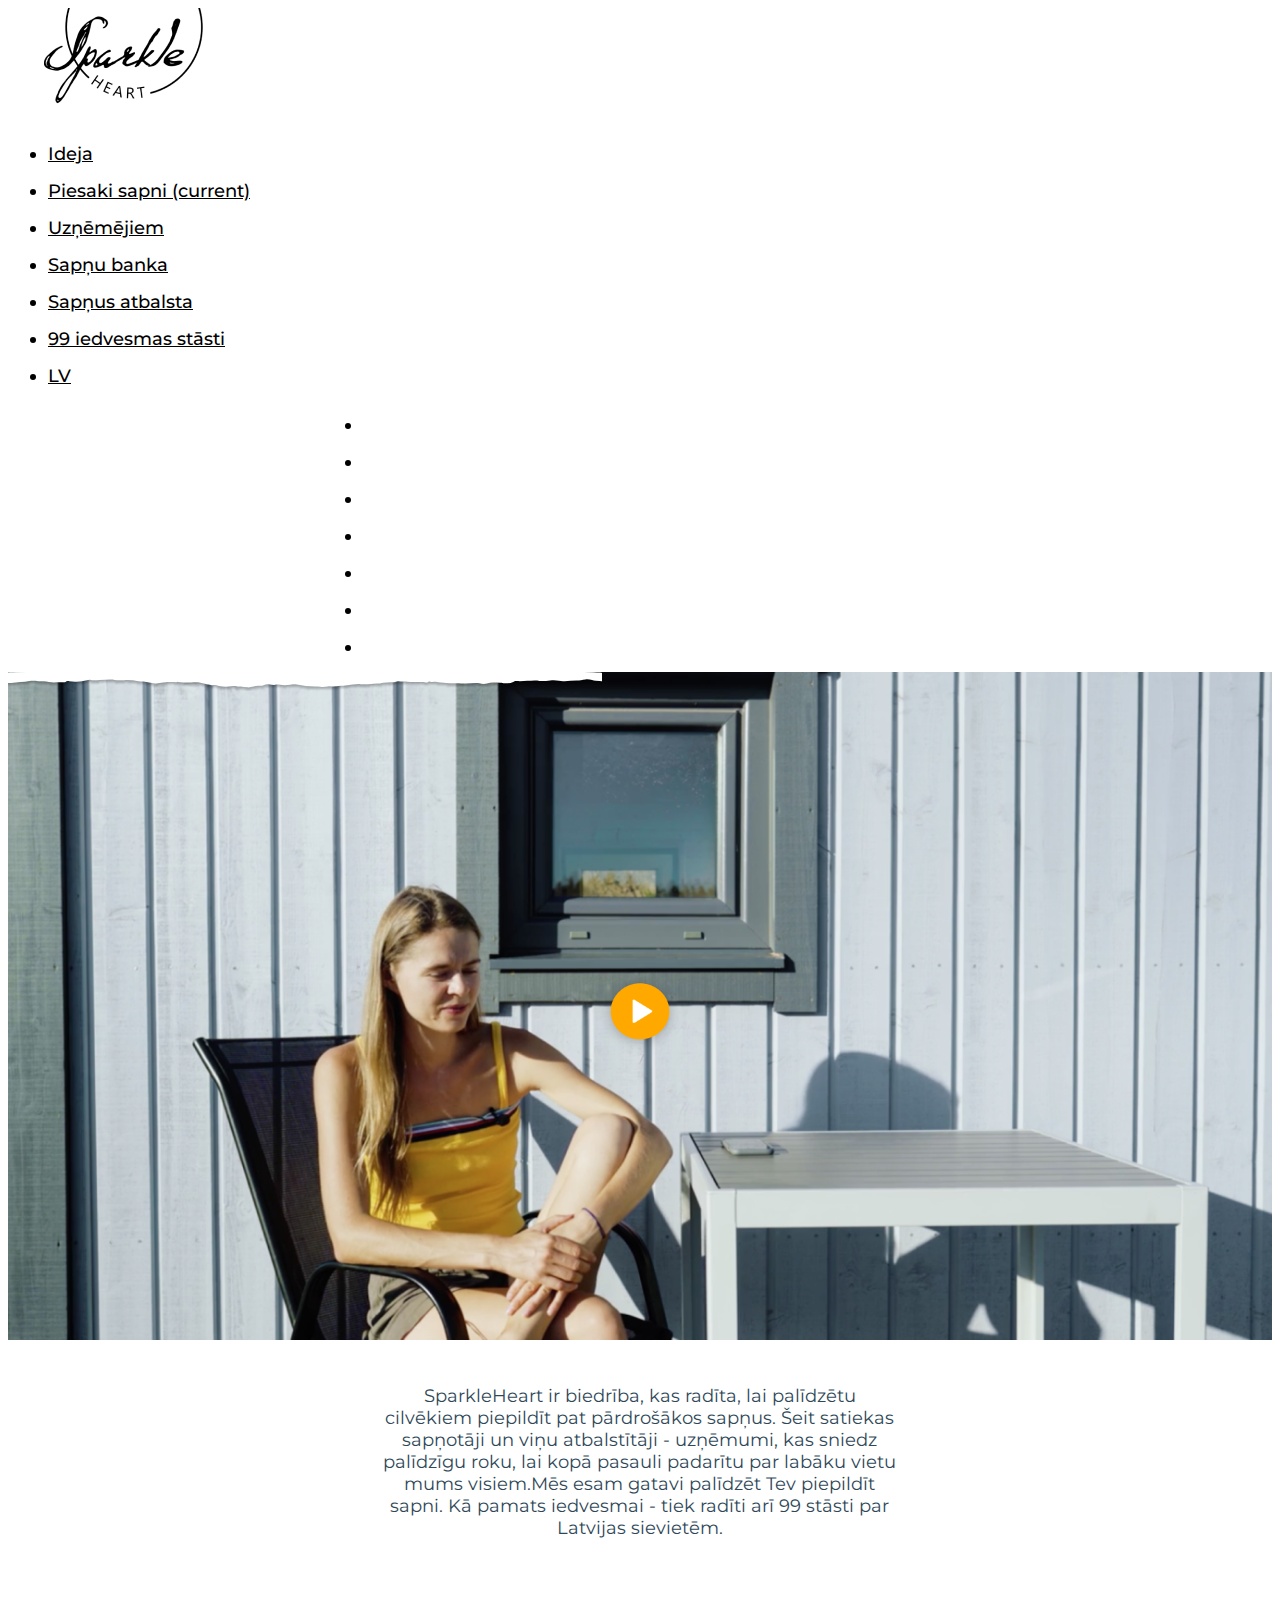
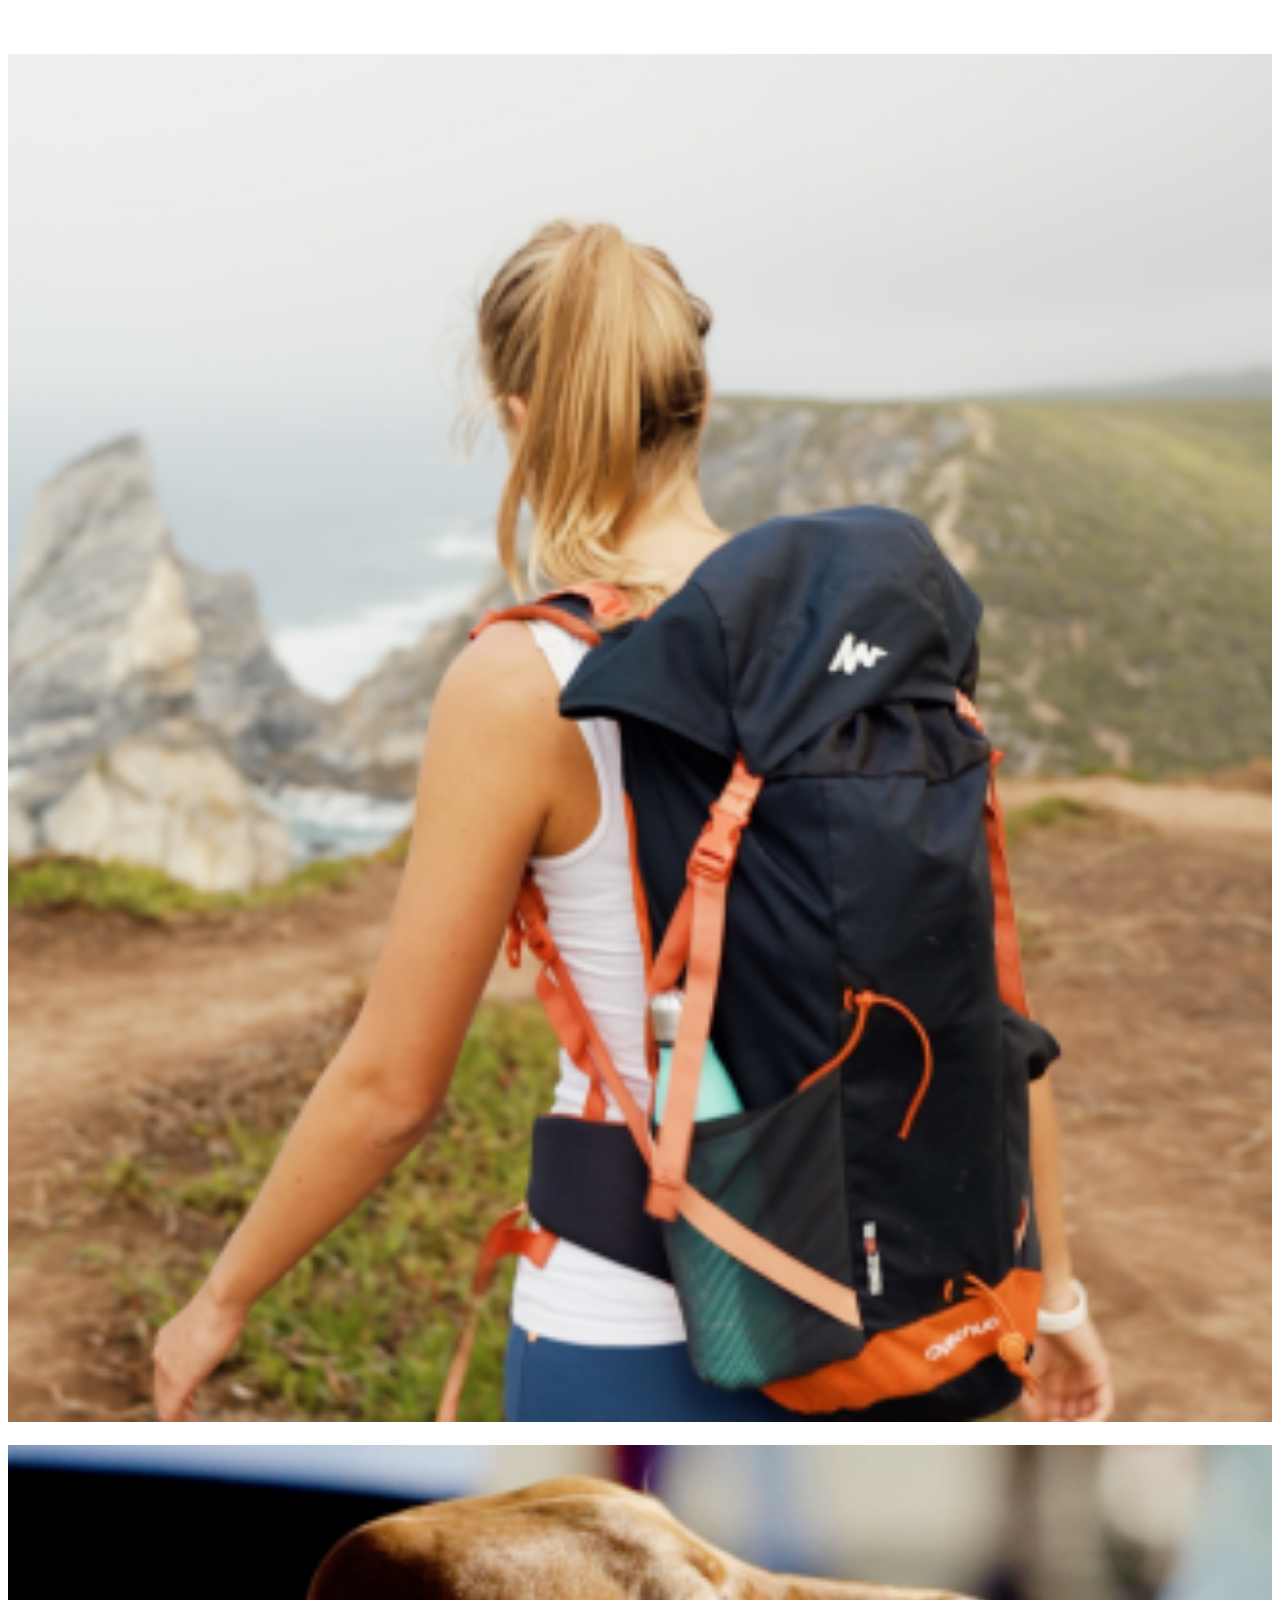
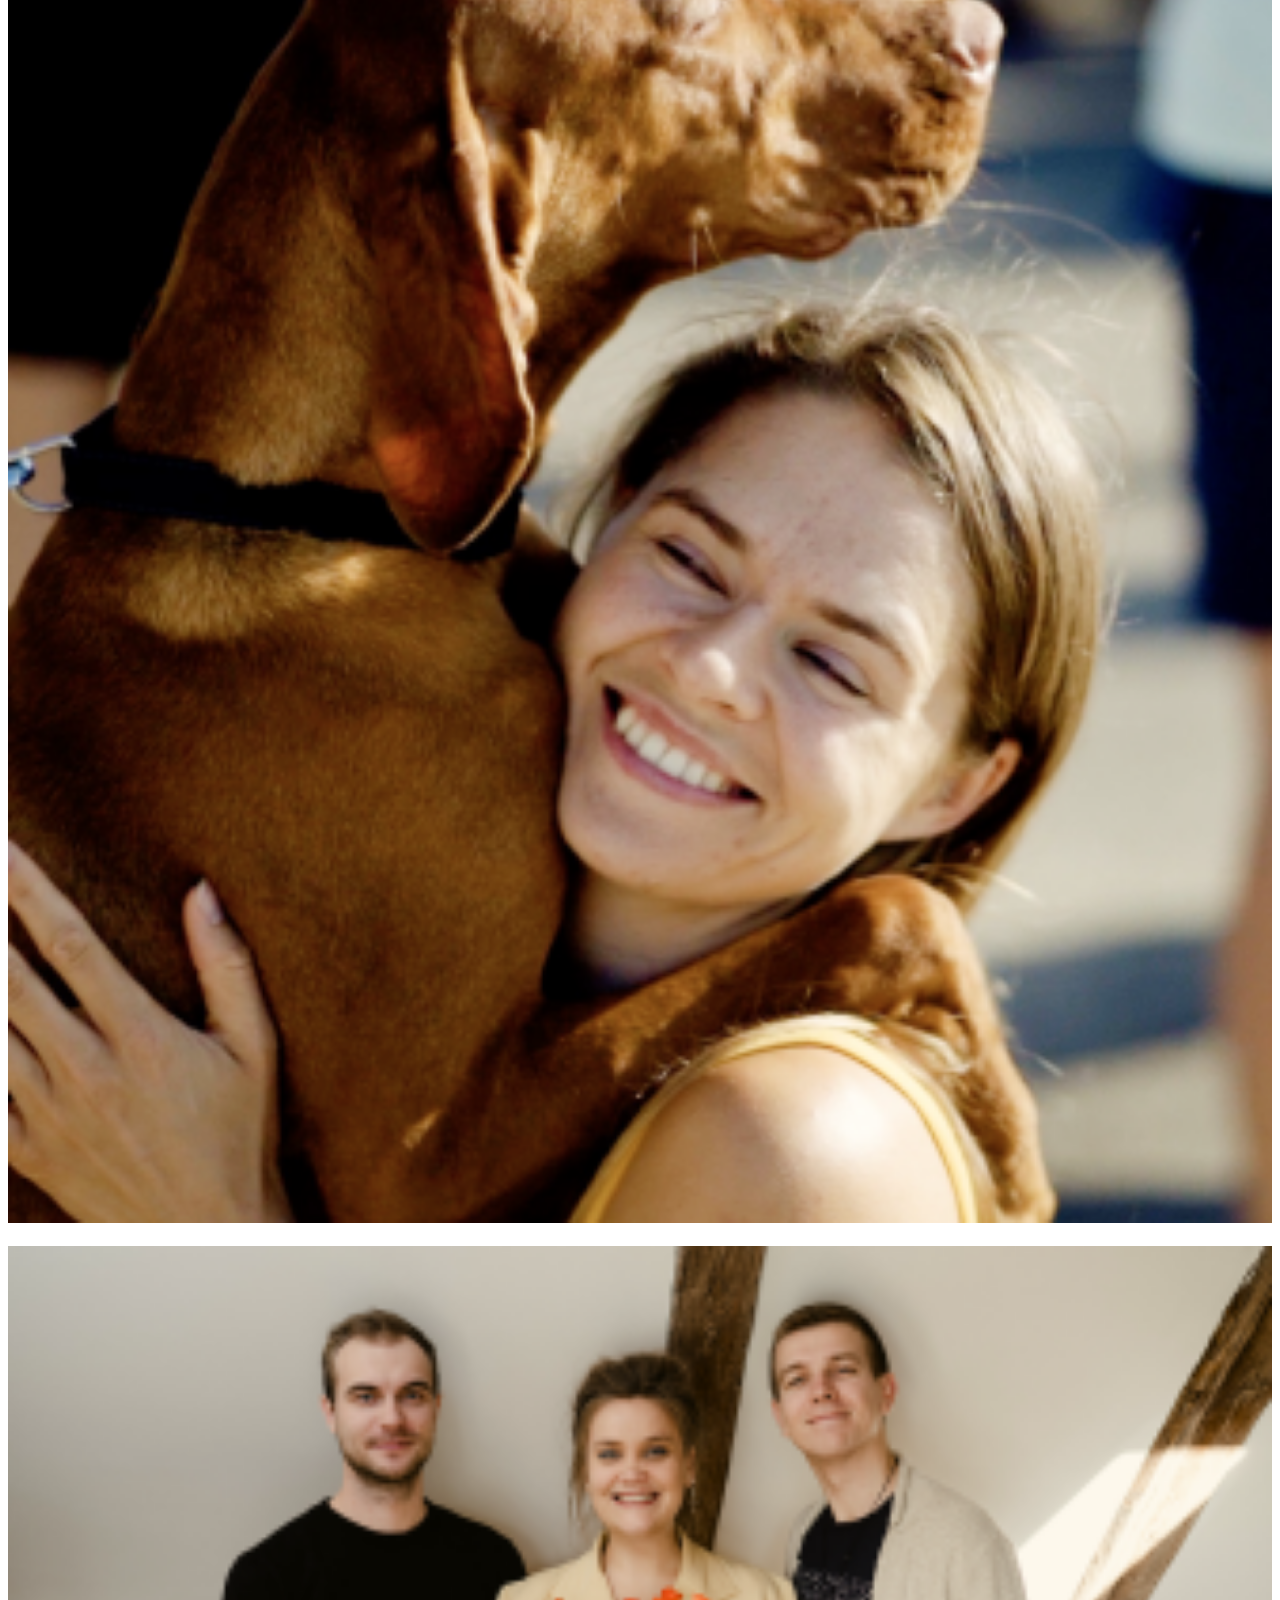
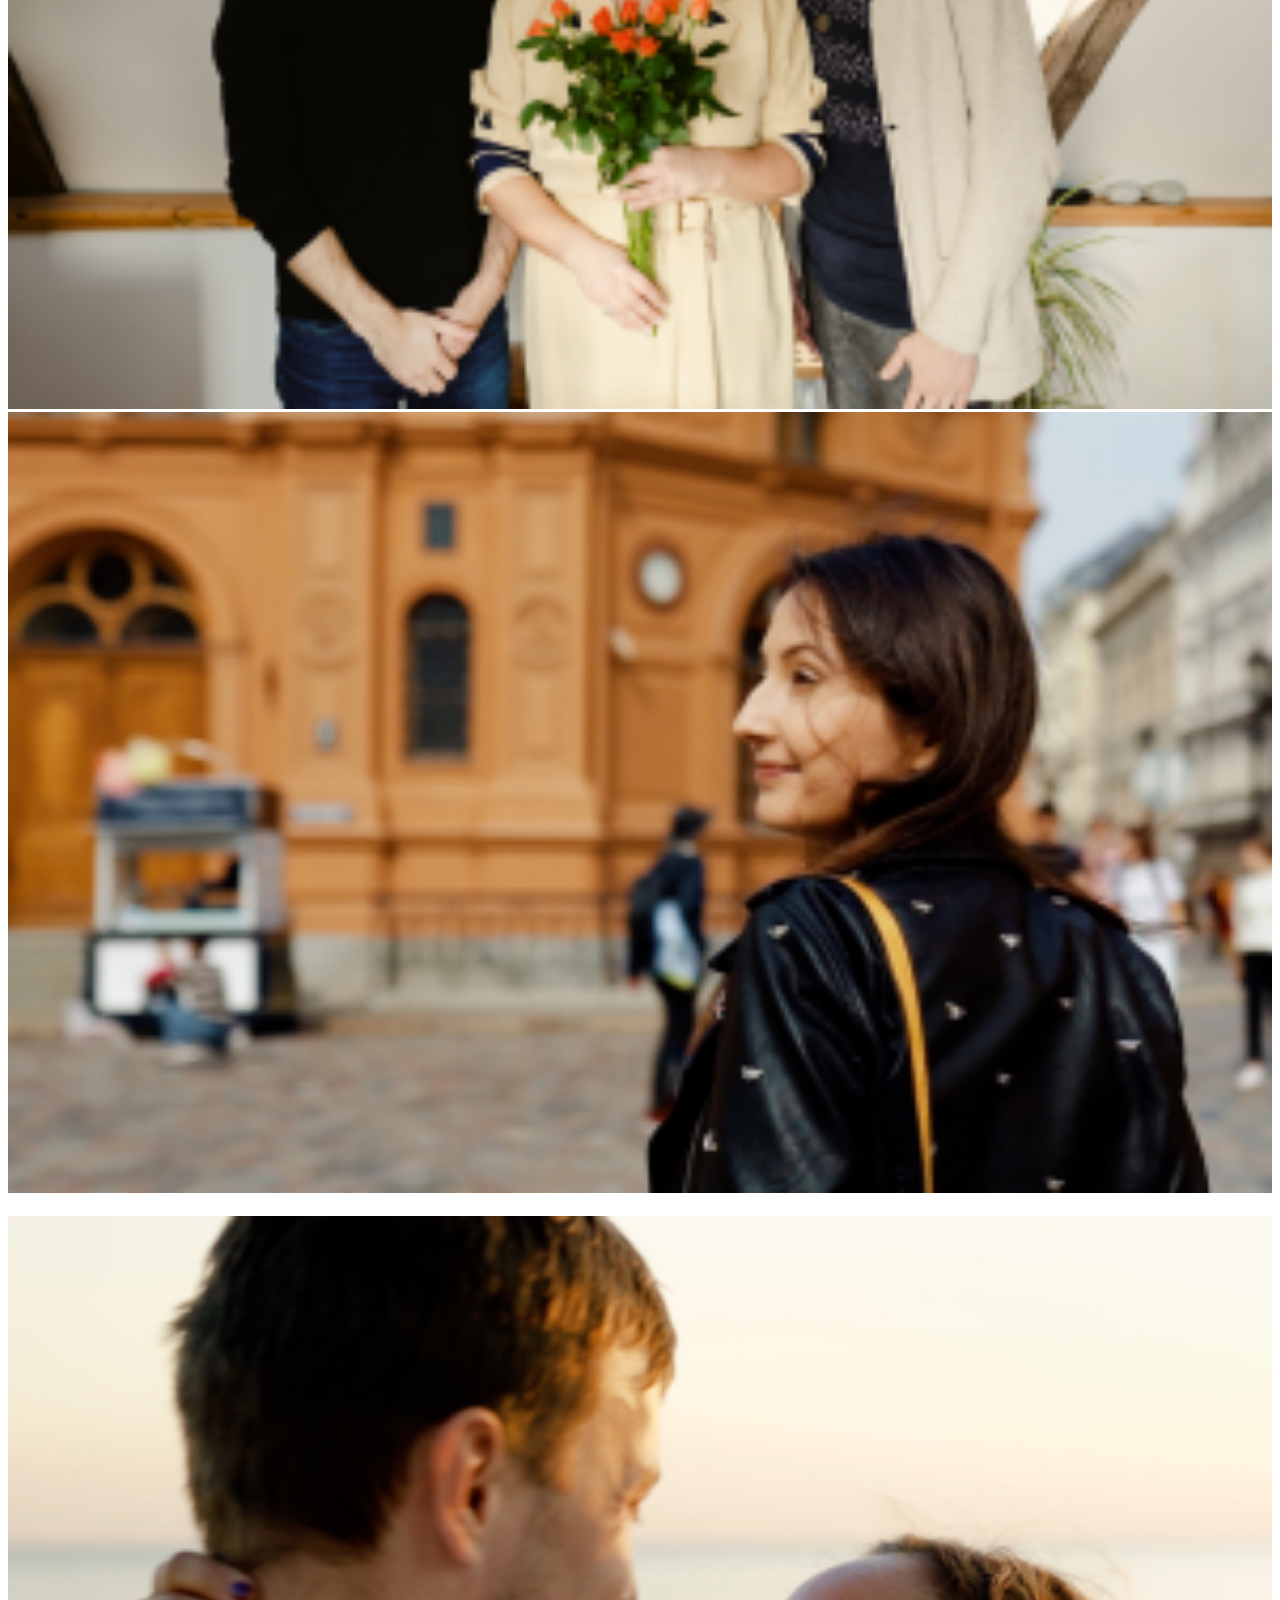
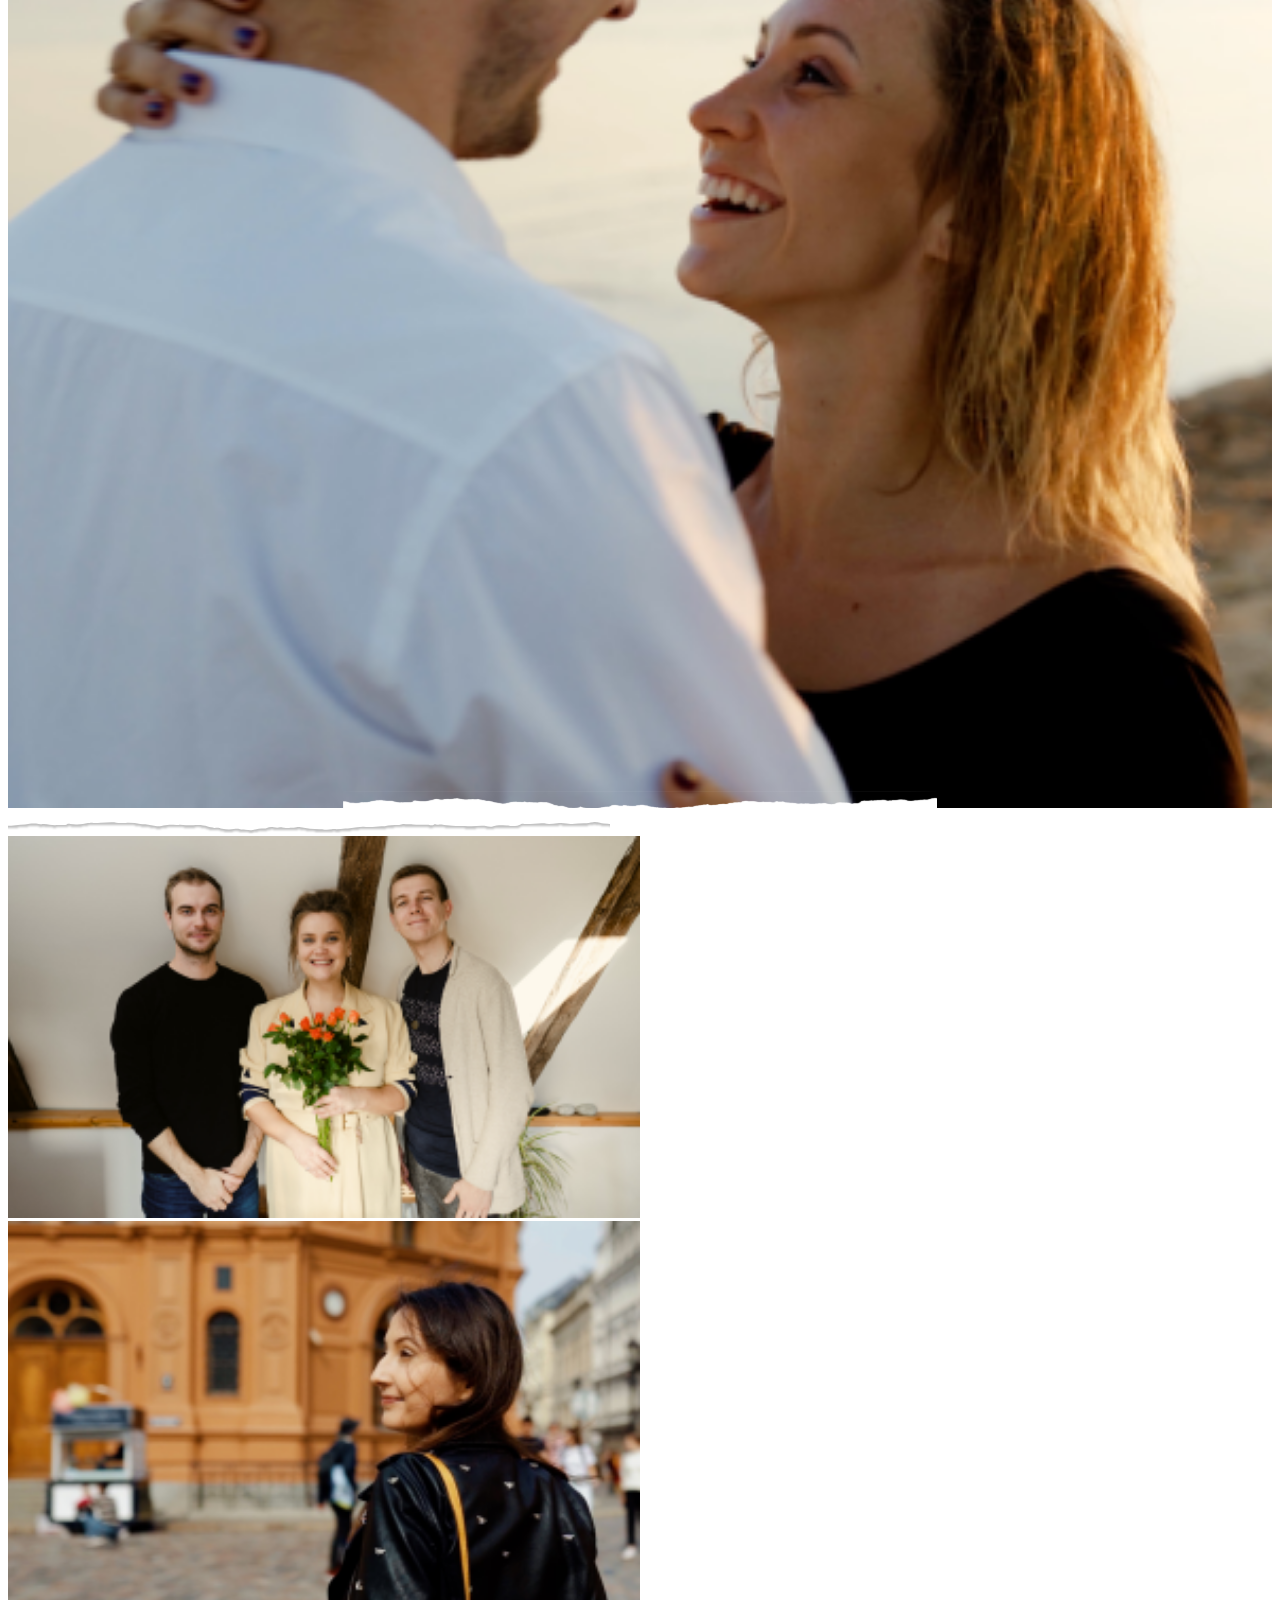
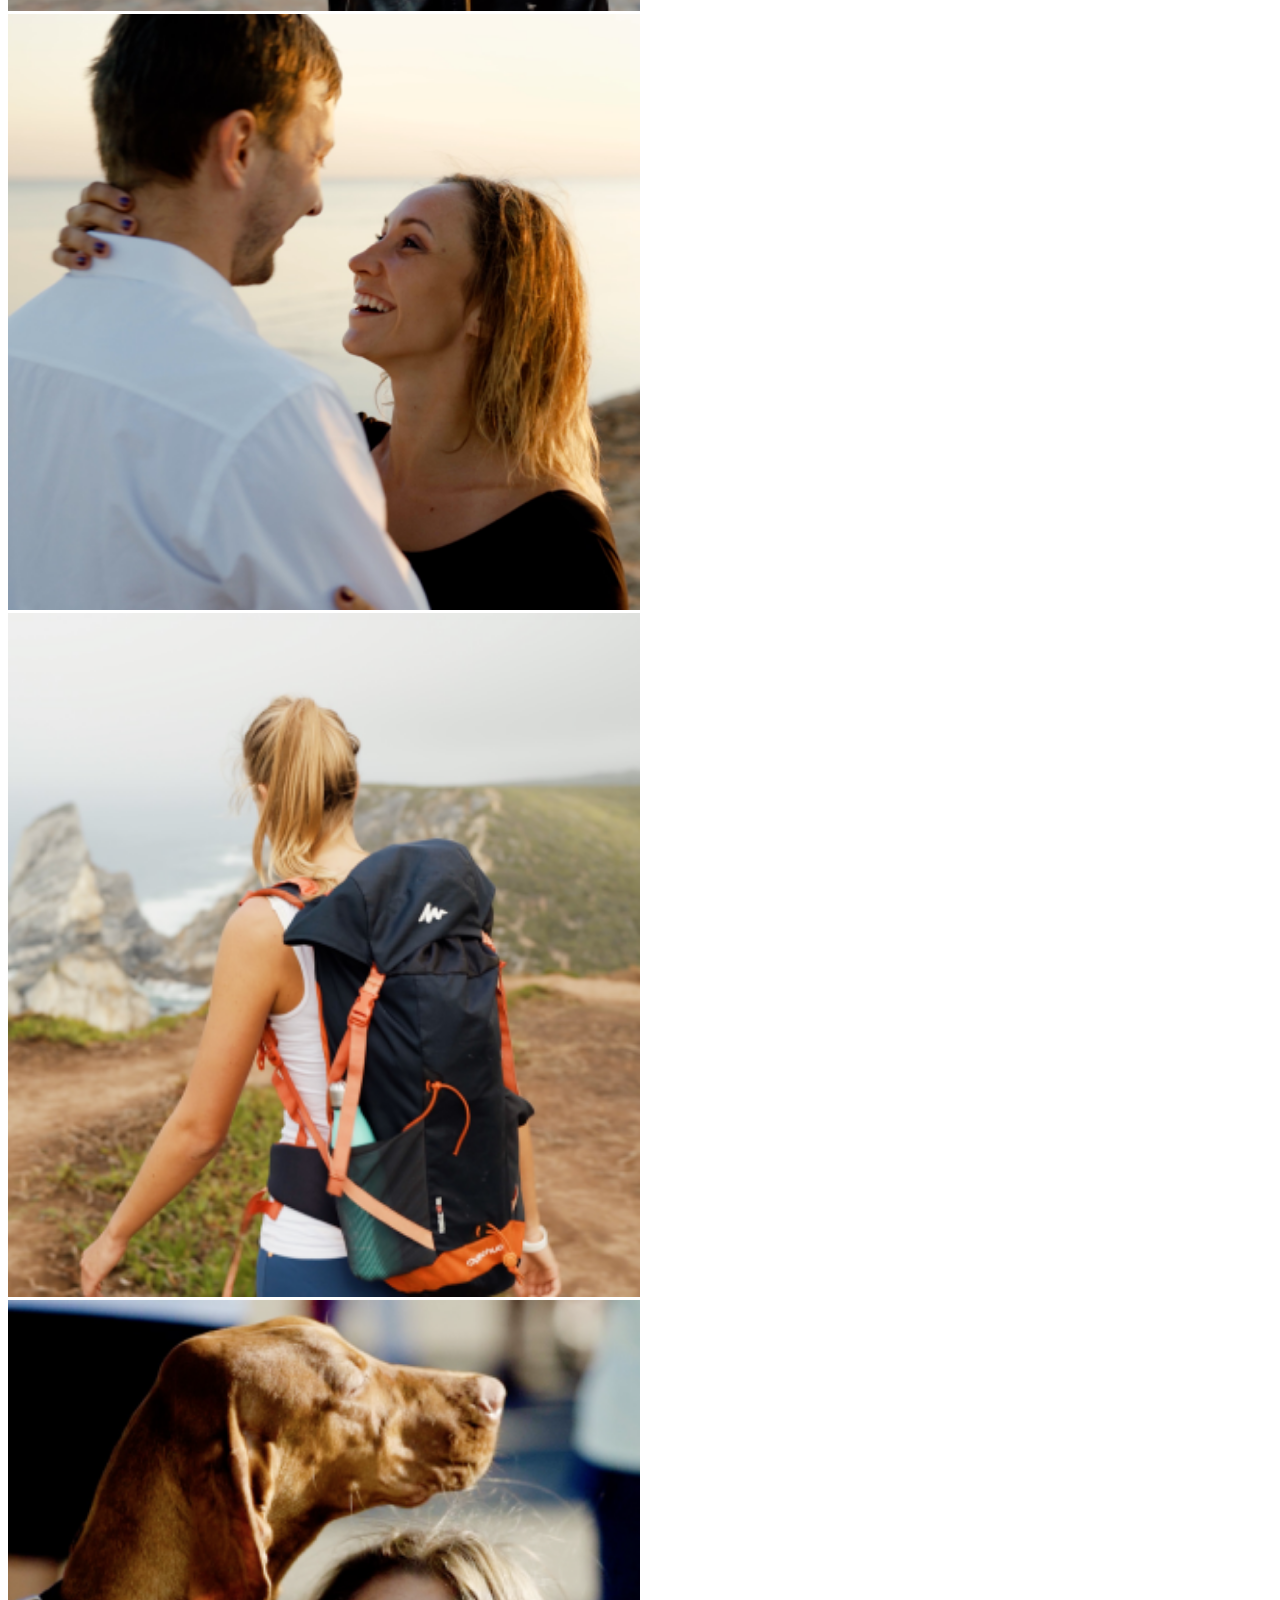
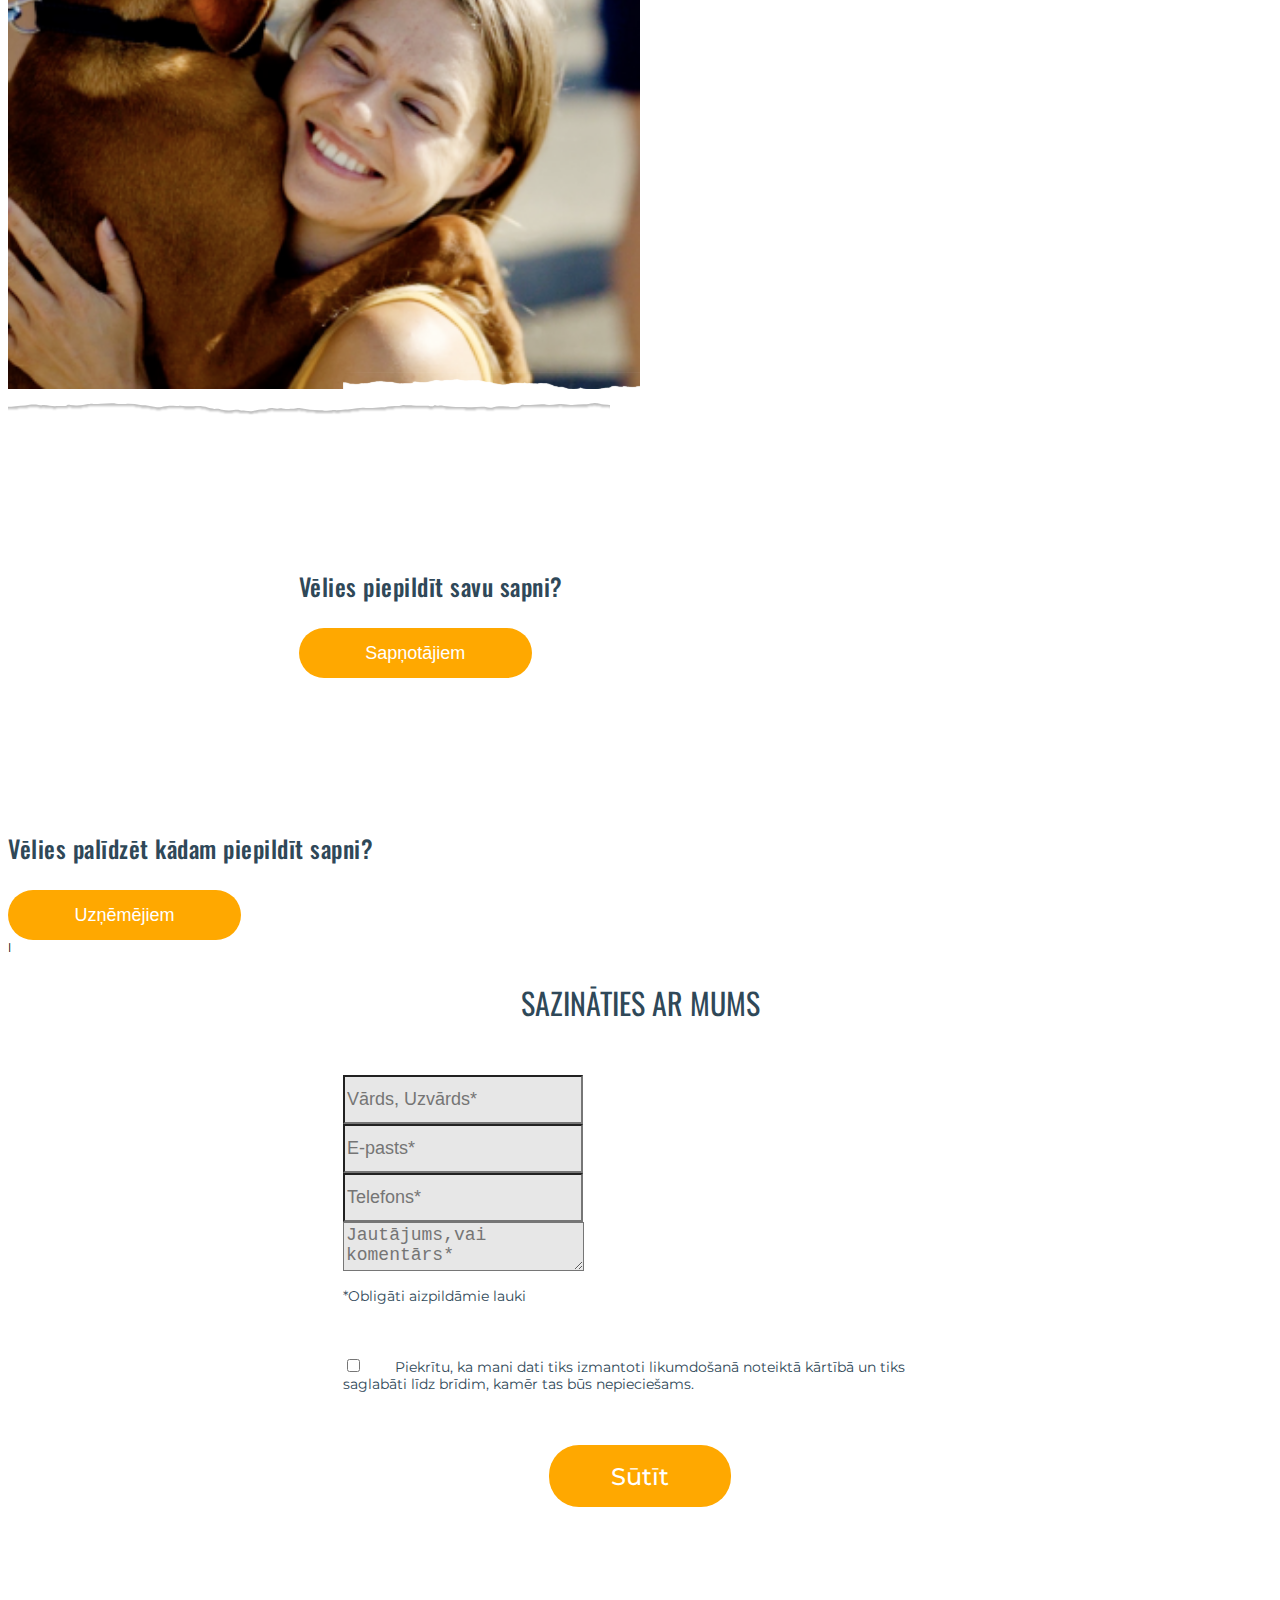
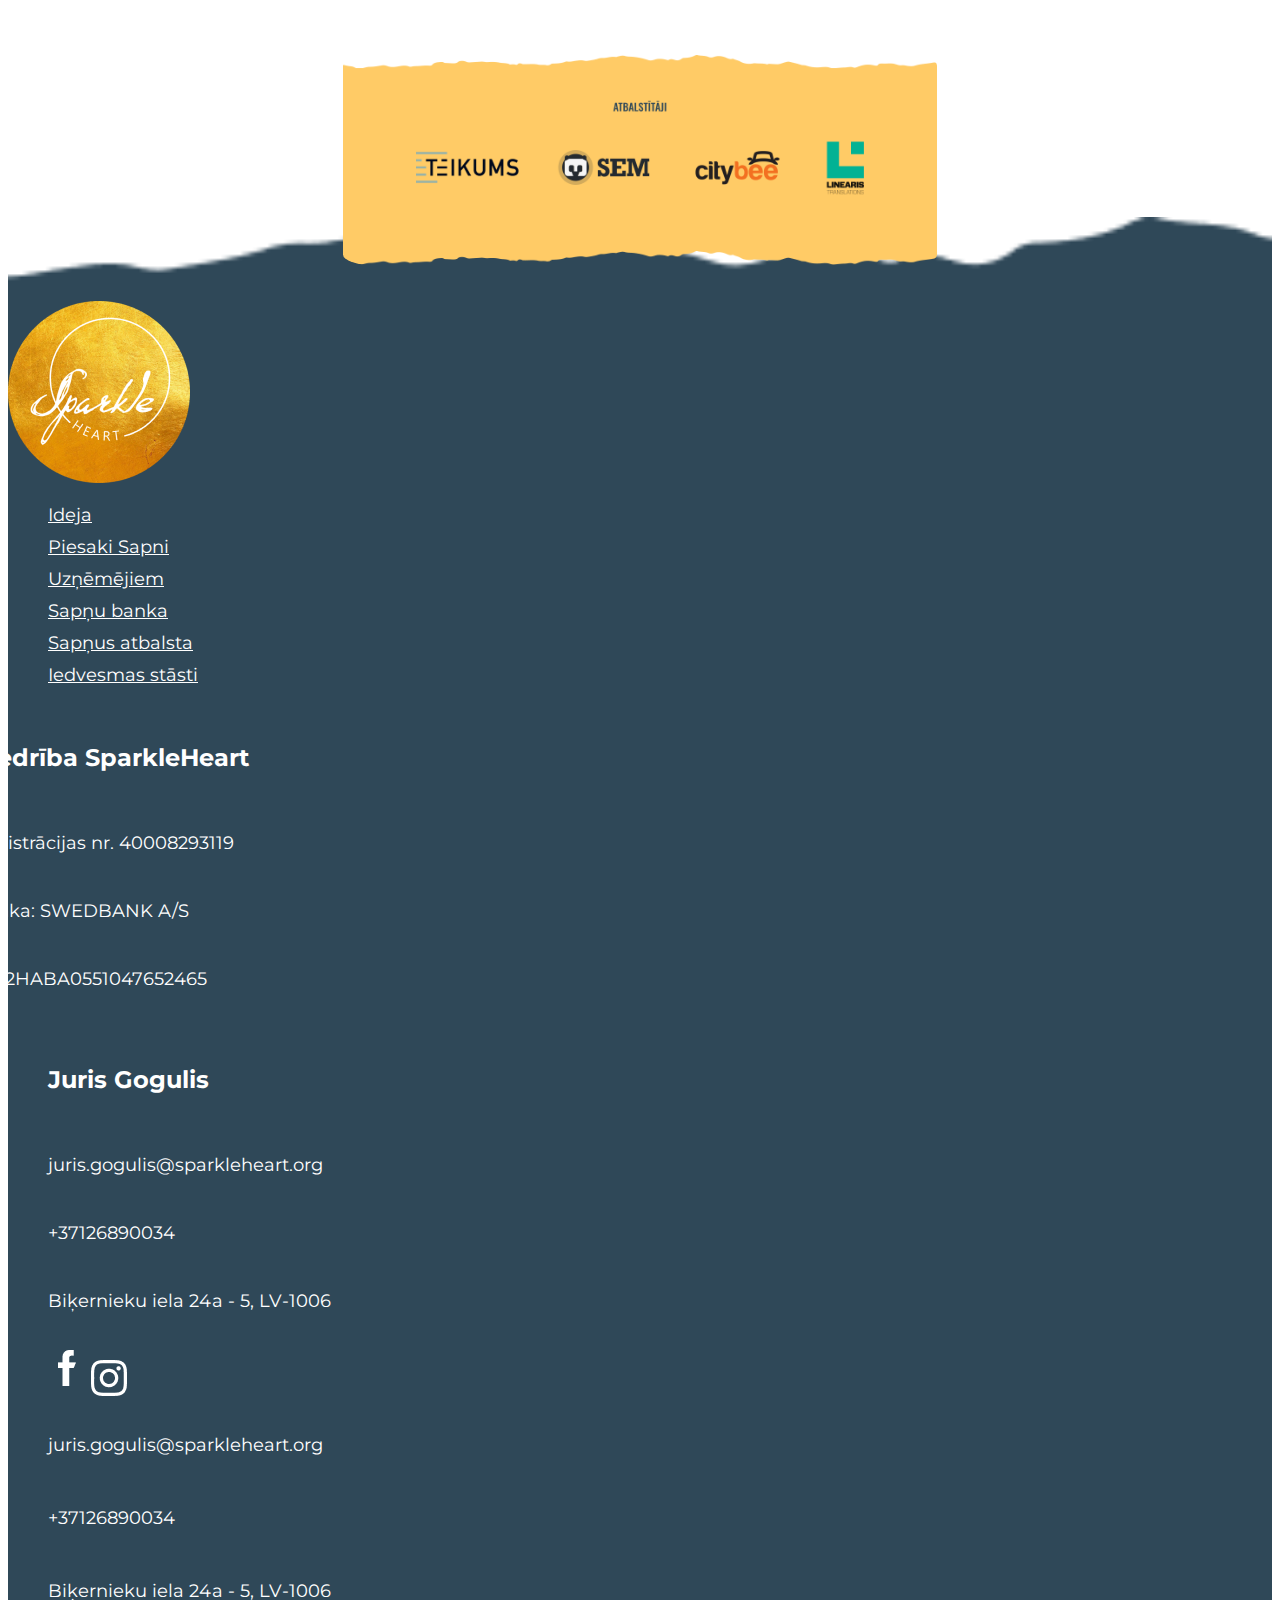
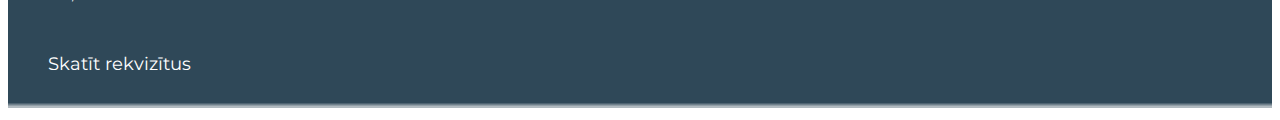
==== index.html @ 2d6447bd "Add files via upload" ====
<!DOCTYPE html>
<lang="lv" class="h-100 width-1366px">
	<head>
	
		<meta charset="UTF-8">
		<meta name="viewport" content="width=device-width, initial-scale=1">
		<link rel="stylesheet" href="https://stackpath.bootstrapcdn.com/bootstrap/4.1.3/css/bootstrap.min.css" integrity="sha384-MCw98/SFnGE8fJT3GXwEOngsV7Zt27NXFoaoApmYm81iuXoPkFOJwJ8ERdknLPMO" crossorigin="anonymous">
		<link rel="stylesheet" href="Assets/css/style.css">
    	<link href="https://fonts.googleapis.com/css2?family=Montserrat:wght@300&family=Oswald:wght@500&display=swap" rel="stylesheet">
		<script src="https://ajax.googleapis.com/ajax/libs/jquery/3.5.1/jquery.min.js"></script>
		<script src="js/theme.js"></script>
		<link rel="icon" type="png" href="Assets/img/Favicon.png"/>
	</head>
	<header>
		<nav class=" navbar navbar-expand-lg  navbar-light text-black ">
			<div class="container-fluid ">
				<a class="navbar-brand"  href="/index.html">
				<img src="Assets/img/BlackLogo 3.png" alt="Logo" class="nav-stils"></a>
			
            <nav class=" navbar  navbar-light mb-4 text-black "></nav>
				<div class="collapse navbar-collapse" id="navbarNav">
					<div class="mr-auto"></div>
					<ul class="navbar-nav nav-fill w-100 " id="blackNavTx">
						<li class="nav-item">
							<a class="nav-link" href="Ideja.html">Ideja</a>
						  </li>
					  <li class="nav-item active">
						<a class="nav-link active" href="Piesaki_sapni.html">Piesaki sapni <span class="sr-only">(current) </span></a>
					  </li>
					  <li class="nav-item">
						<a class="nav-link" href="uznemejiem.html">Uzņēmējiem</a>
					  </li>
					  <li class="nav-item">
						<a class="nav-link" href="sapnu_banka.html">Sapņu banka</a>
					  </li>
					  <li class="nav-item">
						<a class="nav-link" href="/sapnus_atbalsta.html">Sapņus atbalsta</a>
					  </li>
					  <li class="nav-item">
						<a class="nav-link" href="/iedvesmas_stasti.html">99 iedvesmas stāsti</a>
					  </li>
					  <li class="nav-item">
						<a class="nav-link" href="#">LV </a>
					</li>
					</ul>
				</div>
			</div>
		</nav>
		</div>
		</nav>
		</div>

        <nav class=" .d-block .d-sm-none navbar navbar-light ">
            <a class="navbar-brand" href="#"></a>
            <button class="navbar-toggler first-button" type="button" data-toggle="collapse" data-target="#navbarSupportedContent20"
              aria-controls="navbarSupportedContent20" aria-expanded="false" aria-label="Toggle navigation">
              <div class="animated-icon1"><span></span><span></span><span></span></div>
            </button>
        <div class=" collapse navbar-collapse" id="navbarSupportedContent20">
            <ul class="navbar-nav mr-auto center" id="menu">
                <li class="nav-item">
                    <a class="nav-link" href="/Ideja.html">Ideja</a>
                  </li>
              <li class="nav-item active">
                <a class="nav-link active" href="/Piesaki_sapni.html">Piesaki sapni <span class="sr-only">(current) </span></a>
              </li>
              <li class="nav-item">
                <a class="nav-link" href="/uznemejiem.html">Uzņēmējiem</a>
              </li>
              <li class="nav-item">
                <a class="nav-link" href="/sapnu_banka.html">Sapņu banka</a>
              </li>
              <li class="nav-item">
                <a class="nav-link" href="/sapnus_atbalsta.html">Sapņus atbalsta</a>
              </li>
              <li class="nav-item">
                <a class="nav-link" href="/iedvesmas_stasti.html">99 iedvesmas stāsti</a>
              </li>
			  <li class="nav-item">
				<a class="nav-link" href="#">LV </a>
			</li>
            </ul>
          </div>
          </nav>
	</header>

	<body>
	<button onclick="topFunction()" id="myBtn" title="Go to top">Top</button>
	<div class="container-fluid " style="padding: 0%; position: relative;">
    <img src="Assets/img/robotamala.svg" alt="Video" class="center w-100 mala">
		<img src="Assets/img/Sparkle Video 1.png" alt="Video" class="video w-100">
		<img src="Assets/img/play.png" alt="poga" class="playpoga" >
	</div>
	<div class="container w-100 ">
		<div class="col-xl-9 w-100 center">
				<p class="content">SparkleHeart ir biedrība, kas radīta, lai palīdzētu cilvēkiem piepildīt pat pārdrošākos sapņus. Šeit satiekas sapņotāji un viņu atbalstītāji - uzņēmumi, kas sniedz palīdzīgu roku, lai kopā pasauli padarītu par labāku vietu mums visiem.Mēs esam gatavi palīdzēt Tev piepildīt sapni. Kā pamats iedvesmai - tiek radīti arī 99 stāsti par Latvijas sievietēm.
				</p>
			</div>
		</div>
	</div>

	<div class="container-fluid d-none d-sm-block no-padding">
		<div class="row no-gutters">
			<div class="col-sm-3 box img bilde ">
				<img src="Assets/img/Zanda_1.png" alt="Zanda_1" class="img-fluid">
			</div>
			<div class="col-sm-3 box img bilde">
				<img src="Assets/img/Sibilla_4.png" alt="Sibilla_4" class="img-fluid">
			</div>
			<div class="col-sm-3 bilde">
				<img src="Assets/img/Brinuma_meita-15.png" alt="Brinuma_meita-15" class="img-fluid" width="100%">
				<img src="Assets/img/Alina_1 1.png" alt="Alina_1" class="img-fluid" width="100%">
			</div>
			<div class="col-sm-3 box img bilde">
				<img src="Assets/img/Anda_2 1.png" alt="Anda_2 1" class="img-fluid">
			</div>
			<img src="Assets/img/robotamala.svg" alt="Video" class=" img-fluid center w-100 mala1">
			<img src="Assets/img/robots_apaksa.svg" alt="Video" class=" img-fluid  center w-100 mala2">
		</div>
	</div>

	<div class="container-fluid d-block d-sm-none">
		<div class="row no-gutters">
			<div class="col-sm-3 ">
				<img src="Assets/img/Brinuma_meita-15.png" alt="Brinuma_meita-15" class="img-fluid" width="50%">
				<img src="Assets/img/Alina_1 1.png" alt="Alina_1" class="img-fluid" width="50%">
			</div>
			<div class="col-sm-6  ">
				<img src="Assets/img/Anda_2 1.png" alt="Anda_2 1" class="img-fluid" width="50%">
			</div>
		</div>
		<div class="row no-gutters">
			<div class="col-sm-3 ">
				<img src="Assets/img/Zanda_1.png" alt="Zanda_1" class="img-fluid" width="50%">
			</div>
			<div class="col-sm-3">
				<img src="Assets/img/Sibilla_4.png" alt="Sibilla_4" class="img-fluid" width="50%">
			</div>
      <img src="Assets/img/robotamala.svg" alt="Video" class="center w-100 mala1">
      <img src="Assets/img/robots_apaksa.svg" alt="Video" class="center w-100 mala2">
		</div>
	</div>
</div>
	<div class="container-fluid">
		<div class="row justify-content-center ">
			<div class="col-xl-6 col-md-6 col-sm-12 text-center">
				<p class="text-uppercase text-in-caps" id="palidzetSapnotajiem">Vēlies piepildīt savu sapni?</p> 
				<button class="button pogaSapnotajiem" id="palidzetSapnotajiem">Sapņotājiem</button>
			</div>
			<div class="col-xl-6  col-md-6 col-sm-12 text-center">
				<p class="text-uppercase text-in-caps" id="piepilditUznemejiem"> Vēlies palīdzēt kādam piepildīt sapni?</p>
				<button class="button pogaUznemejiem" id="piepilditUznemejiem">Uzņēmējiem</button>
			</div>
		</div>
	</div>l
  <div class="col-12 ">
    <p class="sazinaties">SAZINĀTIES AR MUMS</p>
  </div>
	</main>
	<form class="col-md-4 col-md-6 col-sm-12 center">
		<div class="row ">
			<div class="col-md-6 mb-3 ">
				<input type="text" class="form-control peleksfons"  placeholder="Vārds, Uzvārds*">
			</div>
			<div class="col-md-6 mb-3 ">
				<input type="email" class="form-control peleksfons" placeholder="E-pasts*">
			</div>
		</div>
		<div class="row m-0  ">
			<input type="number" class="form-control peleksfons"  placeholder="Telefons*" >
		</div>
		<div class="form-group mt-3">
			<textarea class="form-control peleksfons" rows="8.5" placeholder="Jautājums,vai komentārs*" ></textarea>
		</div>
		<div class="form-info-text">
			<p class="p nbsp-after zemtabulas">
				*Obligāti aizpildāmie lauki
			</p>
		</div>
		</div>
		<div class="form-group">
			<div class="form-check zemtabulas" >
				<input class="form-check-input" type="checkbox" id="gridCheck">
				<label class="form-check-label" for="gridCheck">
				Piekrītu, ka mani dati tiks izmantoti likumdošanā noteiktā kārtībā un tiks saglabāti līdz brīdim, kamēr tas būs nepieciešams.
				</label>
			</div>
		</div>
		<div class="form-info-text">
			<p class="p nbsp-after pazinojums" id="pazinojums">Paldies, ka sapņo!</p>
            <p class=" zemtabulas2 pazinojums" id="pazinojums">Ja Tavs sapnis tiks izvēlēts, mēs ar Tevi sazināsimies.</p>
		<button type="button" class="btn btn-primary center" id="sutit" >Sūtīt</button>
    </div>
  </form>
  <div class="container-fluid no-padding" style="padding: 0%; margin-top:100px; position: relative; bottom: -4em;">
		<img src="Assets/img/Atbalstītaji.png" alt="Video" class="center w-100">
	</div>
	<footer>
    <div class="container-fluid no-padding">
      <div class="view image-fluid " style="background-image:url(Assets/img/footer_fons.png); background-size: cover; background-position: center center; padding-top: 7em;">
  		<div class="row">
  			<div class="col-xl-3 col-sm-6 text-center ">
          <img src="Assets/img/GoldenV2Logo 3.png" alt="Logo" class="image-fluid">
        	</div>
  		
  		<div class="col-xl-3 d-none d-xl-block">
  			<ul class="no-bullets footer-col-1"> 
            	<li><a href="#">Ideja</a></li>
            	<li><a href="#">Piesaki Sapni</a></li>
            	<li><a href="#">Uzņēmējiem</a></li>
            	<li><a href="#">Sapņu banka</a></li>
				<li><a href="#">Sapņus atbalsta</a></li>
				<li><a href="#">Iedvesmas stāsti</a></li>
         	 </ul>
  		</div>
  		<div class="col-xl-3 d-none d-xl-block" id="Col2Foot">
			<ul class="no-bullets footer-col-1"> 
           	 	<li><h4>Biedrība SparkleHeart</h4></li>
    	       	<li><p>Reģistrācijas nr. 40008293119</p></li>
	            <li><p>Banka: SWEDBANK A/S</p></li>
           	 	<li><p>LV52HABA0551047652465</p></li>
          </ul>
        </div> 
		<div class="col-xl-3 col-md-3">
			<ul class="no-bullets footer-col-1 text-right" > 
           	 	<li class=""><h4 href="#">Juris Gogulis</h4></li>
    	       	<li class="d-none d-xl-block"><p href="#">juris.gogulis@sparkleheart.org</p></li>
	            <li class="d-none d-xl-block"><p href="#">+37126890034</p></li>
           	 	<li class="d-none d-xl-block"><p href="#">Biķernieku iela 24a - 5, LV-1006</p></li>
				<img class=logo src="Assets/img/fb_logo.png" alt="FB logo">
				<img class=logo src="Assets/img/insta_logo.png"  alt="Instagram logo">


          </ul>
        </div> 
		<div class="col-sm-12  text-sm-left d-block d-sm-none ">
			<ul class="no-bullets" > 
           	 	<li><p href="#">juris.gogulis@sparkleheart.org</p></li>
    	       	<li><p href="#">+37126890034</p></li>
	            <li><p href="#">Biķernieku iela 24a - 5, LV-1006</p></li>
           	 	<li><p href="#">Skatīt rekvizītus</p></li>
          </ul>
        </div> 
		</div>
      </div>
    </div>
	</footer>
	<script src="https://cdn.jsdelivr.net/npm/popper.js@1.16.1/dist/umd/popper.min.js" integrity="sha384-9/reFTGAW83EW2RDu2S0VKaIzap3H66lZH81PoYlFhbGU+6BZp6G7niu735Sk7lN" crossorigin="anonymous"></script>
	<script src="https://stackpath.bootstrapcdn.com/bootstrap/4.5.2/js/bootstrap.min.js" integrity="sha384-B4gt1jrGC7Jh4AgTPSdUtOBvfO8shuf57BaghqFfPlYxofvL8/KUEfYiJOMMV+rV" crossorigin="anonymous"></script>
	<script> 
		var mybutton = document.getElementById("myBtn");
		window.onscroll = function() {scrollFunction()};
	</script>	
</body>
</html>
---- Assets/css/style.css ----
@import "piesaki_sapni.css";
@import "uznemejiem.css";
@import "sapnu_banka.css";
@import "sapnus_atbalsta.css";


.pazinojums {
    display: none;
    height: 29px;
    font-family: Montserrat;
    font-style: normal;
    font-weight: 500;
    font-size: 24px;
    line-height: 29px;
    align-items: center;
    text-align: center;
    color: #FFA800;
    padding-top: 2em;

}

header,
body {
    font-family: Montserrat;
}

html {
    font-size: 18px;
}

@media (min-width: 990px) {
    html {
        font-size: 12px;
    }

    #piepilditUznemejiem {
        margin-right: 23%;
    }

    #palidzetSapnotajiem {
        margin-left: 23%;

    }


    .first-button {
        display: none;

    }
}

/*@media (max-width: 576px) {
.col-sm-12 {
    align-items: center;
    align-content: center;


}
}

*/
.animated-icon1,
.animated-icon2,
.animated-icon3 {
    width: 30px;
    height: 20px;
    position: relative;
    margin: 0px;
    -webkit-transform: rotate(0deg);
    -moz-transform: rotate(0deg);
    -o-transform: rotate(0deg);
    transform: rotate(0deg);
    -webkit-transition: .5s ease-in-out;
    -moz-transition: .5s ease-in-out;
    -o-transition: .5s ease-in-out;
    transition: .5s ease-in-out;
    cursor: pointer;
}

.animated-icon1 span {
    display: block;
    position: absolute;
    height: 3px;
    width: 100%;
    border-radius: 9px;
    opacity: 1;
    left: 0;
    -webkit-transform: rotate(0deg);
    -moz-transform: rotate(0deg);
    -o-transform: rotate(0deg);
    transform: rotate(0deg);
    -webkit-transition: .25s ease-in-out;
    -moz-transition: .25s ease-in-out;
    -o-transition: .25s ease-in-out;
    transition: .25s ease-in-out;
}

.animated-icon1 span {
    background: black;
}

.animated-icon1 span:nth-child(1) {
    top: 0px;
}

.animated-icon1 span:nth-child(2) {
    top: 10px;
}

.animated-icon1 span:nth-child(3) {
    top: 20px;
}

.animated-icon1.open span:nth-child(1) {
    top: 11px;
    -webkit-transform: rotate(135deg);
    -moz-transform: rotate(135deg);
    -o-transform: rotate(135deg);
    transform: rotate(135deg);
}

.animated-icon1.open span:nth-child(2) {
    opacity: 0;
    left: -60px;
}

.animated-icon1.open span:nth-child(3) {
    top: 11px;
    -webkit-transform: rotate(-135deg);
    -moz-transform: rotate(-135deg);
    -o-transform: rotate(-135deg);
    transform: rotate(-135deg);
}


.nav-stils {
    padding-right: 2rem;
    padding-left: 3rem;
    padding-bottom: 2rem;
}

.video {
    margin-top: -1%;
}

#menu {
    color: black;
    text-align: center;
}

.playpoga {
    position: absolute;
    left: 50%;
    top: 50%;
    width: 86px;
    height: 83px;
    transform: translate(-50%, -50%);
    cursor: pointer;
}

.logo {
    text-align: center;
    list-style-type: none;
}



.bilde {
    padding-top: 20px;
}

#blackNavTx .nav-item .nav-link {
    color: black;
    font-size: 18px;
    font-weight: 500;

}

.no-padding {
    padding: 0px;
}

.mala {
    position: absolute;
    margin-top: -1%;
}


.mala1 {
    position: absolute;
    align-content: flex-start;
    transform: translate(0, 20%);

}

.mala2 {
    position: relative;
    transform: translate(0, -80%);
    width: 100%;
}

.text-in-caps {
    font-family: Oswald;
    font-style: normal;
    color: #2F4858;
    letter-spacing: 0.5px;
    font-size: 24px;
    font-weight: 500;
    margin-top: 12%;

}


.sazinaties {
    font-family: Oswald;
    text-align: center;
    color: #2F4858;
    margin-bottom: 3.9%;
    font-size: 30px;
    margin-top: 2%;
}

.content {
    text-align: center;
    padding: 6%;
    color: #2F4858;
    max-width: 100%;
    margin-top: 1%;
    margin-bottom: 10%;
    font-weight: 400;
    font-size: 18px;
    line-height: 22px;

}

.center {
    display: block;
    margin-left: auto;
    margin-right: auto;
    width: 47%;
    border-radius: 5%;
}

.pogaSapnotajiem,
.pogaUznemejiem {

    background-color: #FFA800;
    border: none;
    color: white;
    font-size: 18px;
    border-radius: 30px;
    width: 233px;
    height: 50px;
}




.zemtabulas {
    font-family: Montserrat;
    font-style: normal;
    font-weight: normal;
    font-size: 14px;
    line-height: 17px;
    color: #2F4858;


}

.zemtabulas2 {
    height: 54px;
    font-style: normal;
    font-weight: normal;
    font-size: 14px;
    line-height: 17px;


}

.pazinojums2 {
    height: 54px;
    font-style: normal;
    font-weight: normal;
    font-size: 18px;
    line-height: 22px;
    margin-bottom: 12em;

}

#sutit {
    width: 182px;
    height: 62px;
    background-color: #FFA800;
    border: none;
    color: white;
    text-align: center;
    font-size: 24px;
    border-radius: 30px;
    font-weight: 500;
    font-family: Montserrat;
    margin-top: 6%;
    align-items: center;
    line-height: 29px;
}

#sutit_piesakiSapni {
    width: 182px;
    height: 62px;
    background-color: #FFA800;
    border: none;
    color: white;
    text-align: center;
    font-size: 24px;
    border-radius: 30px;
    font-weight: 500;
    font-family: Montserrat;
    margin-top: 6%;
    align-items: center;
    line-height: 29px;
    margin-bottom: 24%;
}






.peleksfons {
    background-color: #c4c4c466;
    height: 43px;
    font-size: 18px;
}


.no-bullets,
a {
    list-style-type: none;
    color: #ffffff;
}




.box img {
    width: 100%;
    height: 100%;
    object-fit: cover;
    object-position: 50% 50%;
}


.twoimg {
    width: 100%;
    height: 100%;
    object-fit: cover;
    object-position: 50% 50%;
}

#myBtn {
    display: none;
    position: fixed;
    bottom: 20px;
    right: 30px;
    z-index: 99;
    border: none;
    outline: none;
    background-color: #2F4858;
    color: #ffffff;
    cursor: pointer;
    padding: 15px;
    border-radius: 20px;
    font-size: 18px;
}

h4 {
    font-size: 24px;
}

.footer-col-1 li {
    padding-bottom: 10px;
    font-size: 18px;
}

#Col2Foot {
    margin-left: -6%;
    padding: 0%;
}

.kenludden {
    position: relative;
    height: 29px;
    font-family: Oswald;
    font-style: normal;
    font-weight: 500;
    font-size: 24px;
    line-height: 36px;
    display: flex;
    align-items: center;
    color: #2F4858;
    margin-top: 156px;
    padding-left: 2em;
}

.director {
    position: relative;
    width: 500px;
    font-family: Montserrat;
    font-style: normal;
    font-weight: normal;
    font-size: 18px;
    line-height: 22px;
    align-items: center;
    padding-left: 3em;
    color: #2F4858;
    margin-top: 1em;

}

.aboutjuris {
    position: relative;
    width: 602px;
    height: 119px;
    font-family: Montserrat;
    font-style: italic;
    font-weight: normal;
    font-size: 24px;
    line-height: 29px;
    display: flex;
    align-items: center;
    margin-top: 30px;
    margin-bottom: 30px;
    color: #2F4858;
    padding-left: 2em;

}

.bi {
    margin-left: 2em
}


.arrow-btn {
    background: none;
    margin-bottom: 150px;



}

.secoondarytxtPS {
    height: 49px;
    font-family: Montserrat;
    font-style: normal;
    font-weight: normal;
    font-size: 24px;
    line-height: 22px;
    text-align: center;
    color: #2F4858;

    margin-top: 5%;


}

.secoondarytxt {
    height: 49px;
    font-family: Montserrat;
    font-style: normal;
    font-weight: normal;
    font-size: 24px;
    line-height: 22px;
    text-align: center;
    color: #2F4858;
    margin-bottom: -2%;

}


.flex-wrap {
    margin: 1%;

}

.bilzu_rezgis {
    width: 160.07px;
    height: 160.07px;
}

.idejucipars {
    position: absolute;
    width: 44px;
    height: 42px;
    font-family: Oswald;
    font-style: normal;
    font-weight: bold;
    font-size: 36px;
    line-height: 53px;
    text-align: right;
    color: #FFFFFF;
    padding-top: 7%;
    padding-left: 7%;
}

.virsraksts {
    font-family: Oswald;
    font-style: normal;
    font-weight: 500;
    font-size: 48px;
    line-height: 71px;
    display: block;
    align-items: center;
    text-align: center;
    color: #2F4858;



}

.virsrakstsSP {
    font-family: Oswald;
    font-style: normal;
    font-weight: 500;
    font-size: 48px;
    line-height: 71px;
    display: block;
    align-items: center;
    text-align: center;
    color: #2F4858;
    margin-top: 46px;
    margin-bottom: 63px;
}


.virsrakstsPS {
    font-family: Oswald;
    font-style: normal;
    font-weight: 500;
    font-size: 48px;
    line-height: 71px;
    display: block;
    align-items: center;
    text-align: center;
    color: #2F4858;
    margin-top: 3.3%;
}




img {
    max-width: 100%;



}

.modal-dialog {
    max-width: 800px;
    margin: 30px auto;
}



.modal-body {
    position: relative;
    padding: 0px;
    text-align: center;
}

.modal-content {
    background: transparent
}

.close {
    position: absolute;
    right: -30px;
    top: 0;
    z-index: 999;
    font-size: 3rem;
    font-weight: normal;
    color: #fff;
    opacity: 1;
}

.videonosaukums {
    height: 36px;
    font-family: Oswald;
    font-style: normal;
    font-weight: 500;
    font-size: 36px;
    color: #ffff;


}

.modal-footer {
    border-top: 0;
    border: none
}

.modal {
    background: rgba(47, 72, 88, 0.9);
}

.card-img-top,
.card {

    width: 289px;
    height: 365px;


}


.card-title {

    height: 78px;
    font-family: Oswald;
    font-style: normal;
    font-weight: 500;
    font-size: 24px;
    line-height: 36px;
    color: #FFFFFF;
    text-align: center;
    margin-bottom: -3.25rem;

}

.card-text {
    position: absolute;
    height: 78px;
    font-family: Montserrat;
    font-style: normal;
    font-weight: 500;
    font-size: 18px;
    line-height: 22px;
    color: #FFFFFF;
    text-align: center;


}

.card-img-overlay {
    position: absolute;
    top: 20em;
    right: 0;
    bottom: 0;
    left: 0;
    padding: 1.25rem;
}

.padding {
    padding-bottom: 5em;
}

.sapnis_atts {
    margin-top: 8%;
    padding-left: 4em;
}



.sapnis_attb {
    margin-top: 8%;
    padding-right: 3em;
}

#map {
    height: 648px;
    width: 100%;

}

.gm-style-iw-t .gm-style-iw-c {
    background-color: rgba(255, 168, 0, 0.5);
    text-align: right;
    font-family: Montserrat;
    font-style: normal;
    font-weight: normal;
    font-size: 18px;
    line-height: 22px;
    overflow-x: hidden;
    width: 485.86px;
    height: 174.22px;
    margin: 0;


}

.firstHeading {
    position: relative;
    height: 37px;
    font-family: Oswald;
    font-style: normal;
    font-weight: 500;
    font-size: 24px;
    line-height: 36px;
    text-align: right;
    color: #2F4858;

}

.gm-style .gm-style-iw-d {
    overflow-x: hidden;
    overflow-y: hidden;
}


.auch {
    align-content: center;
    margin-left: 10%;
    margin-top: 35%;
    width: 120px;
    height: 60px;
    padding: 0;

}

.gmnoprint {
    display: none;
}


.apmales {
    width: 100%;
    padding-right: 14%;
    padding-left: 8%;
    margin-left: 3%;
    margin-top: 10%;
}

.virsrakstsKomanda {
    position: relative;
    font-family: Oswald;
    font-style: normal;
    font-weight: 500;
    font-size: 30px;
    line-height: 44px;
    align-items: center;
    text-align: center;
    color: #2F4858;

}

.radosakomanda {
    font-family: Montserrat;
    font-style: normal;
    font-weight: 500;
    font-size: 18px;
    line-height: 22px;
    text-align: center;
    width: 58%;
    margin-top: 2%;
    color: #2F4858;

}

.komanda {
    margin-right: 8%;
    margin-left: 8%;
}
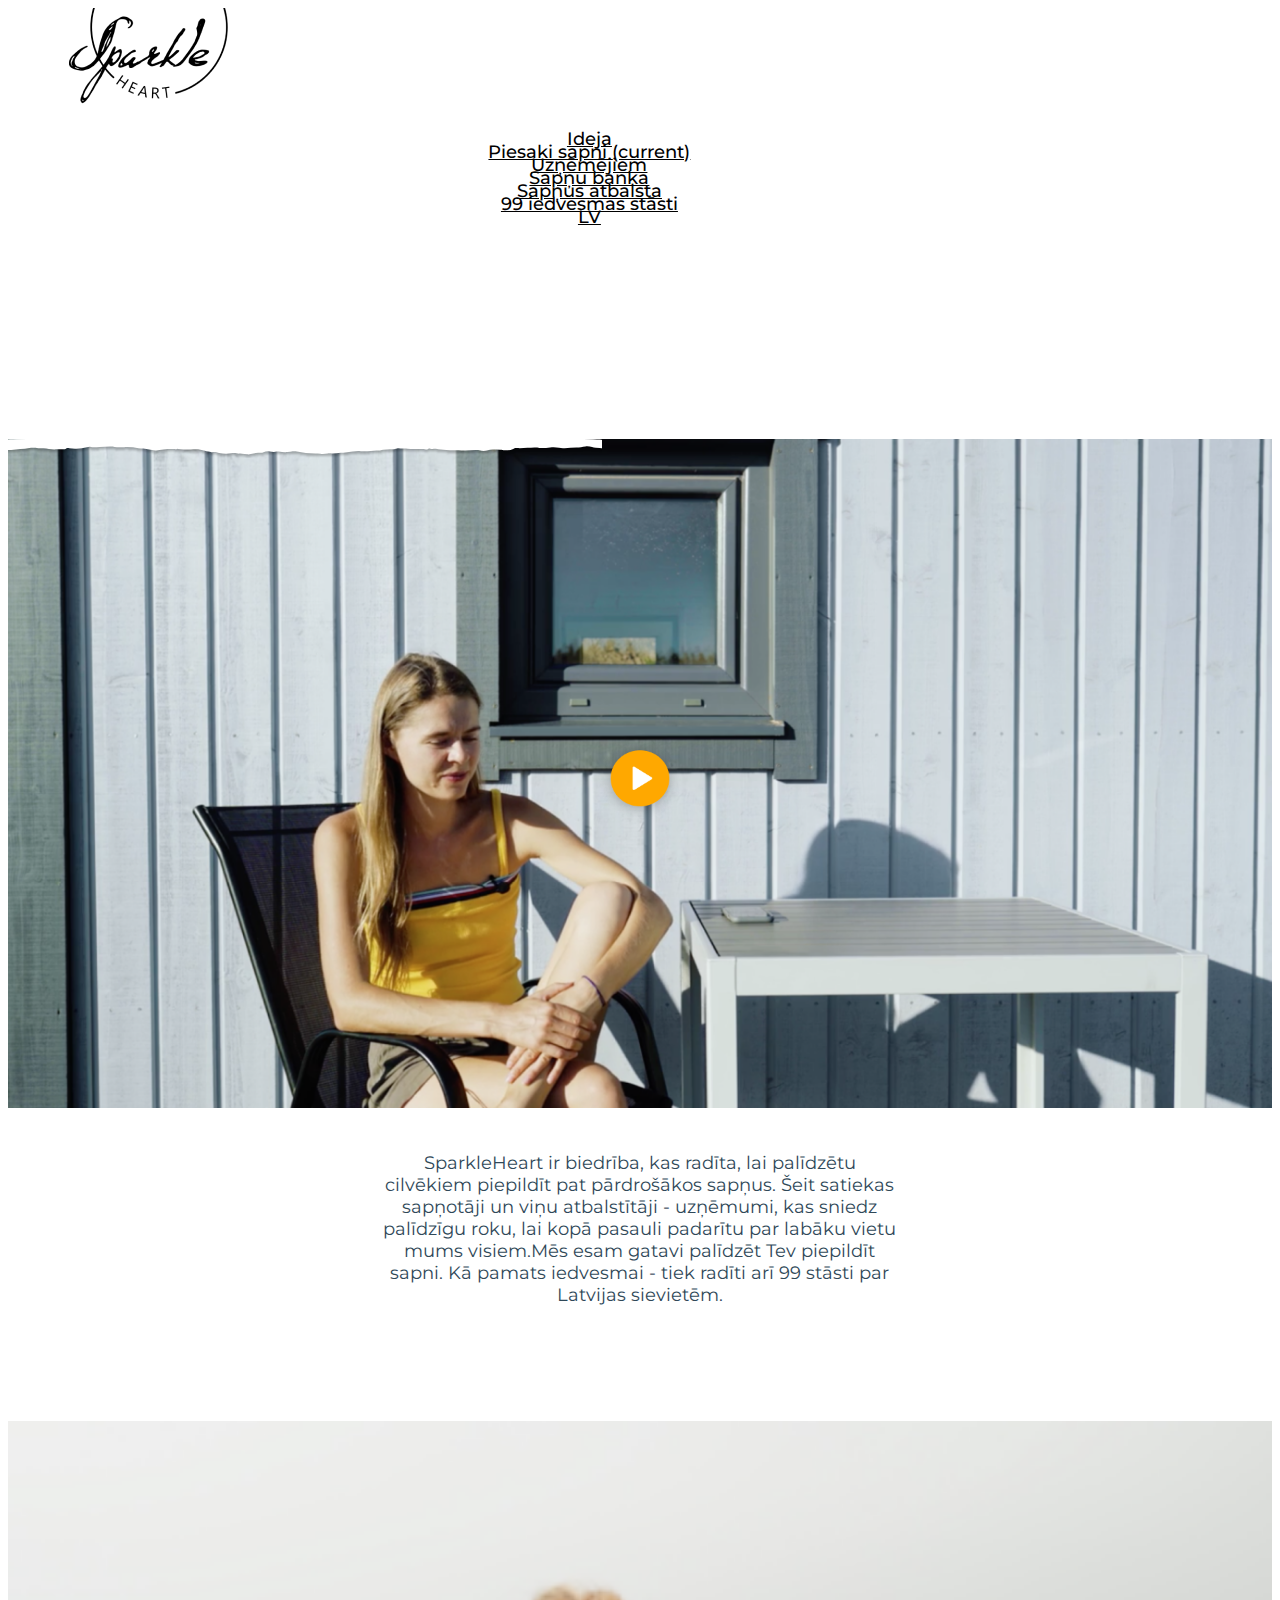
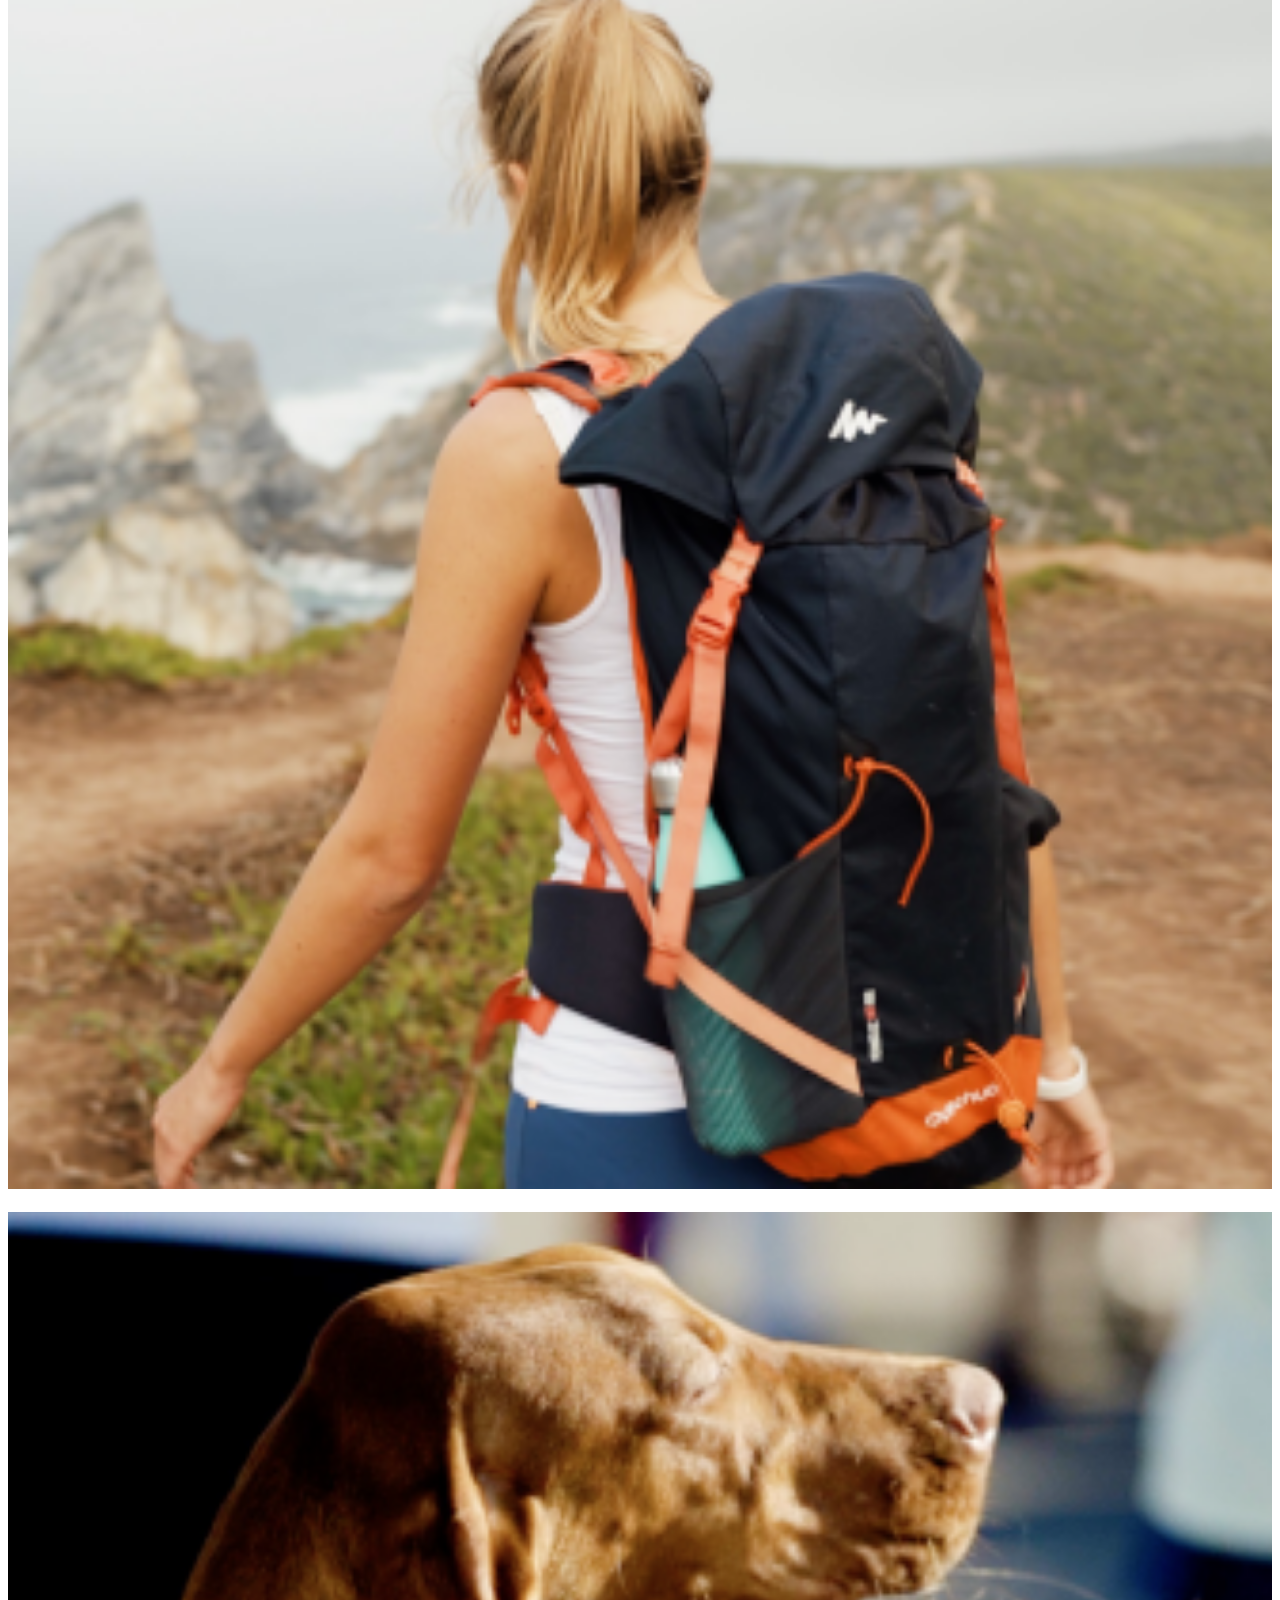
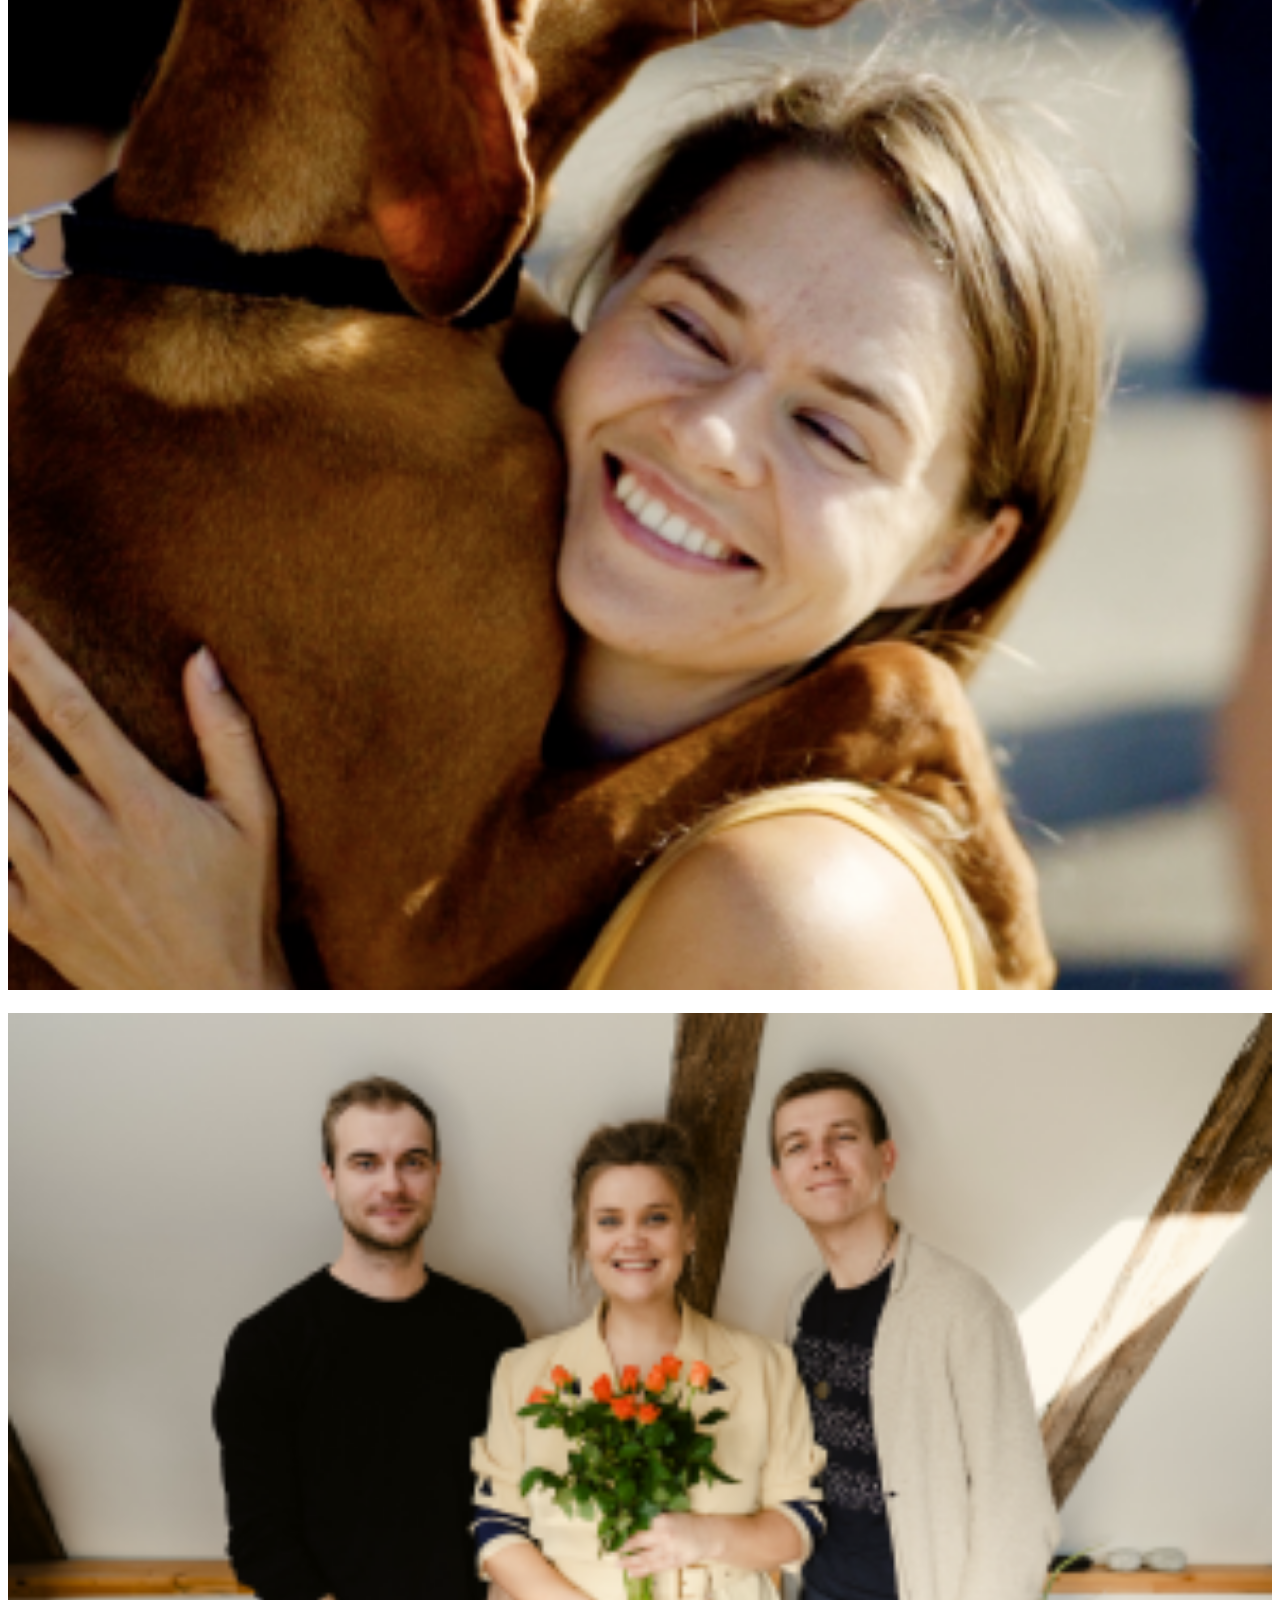
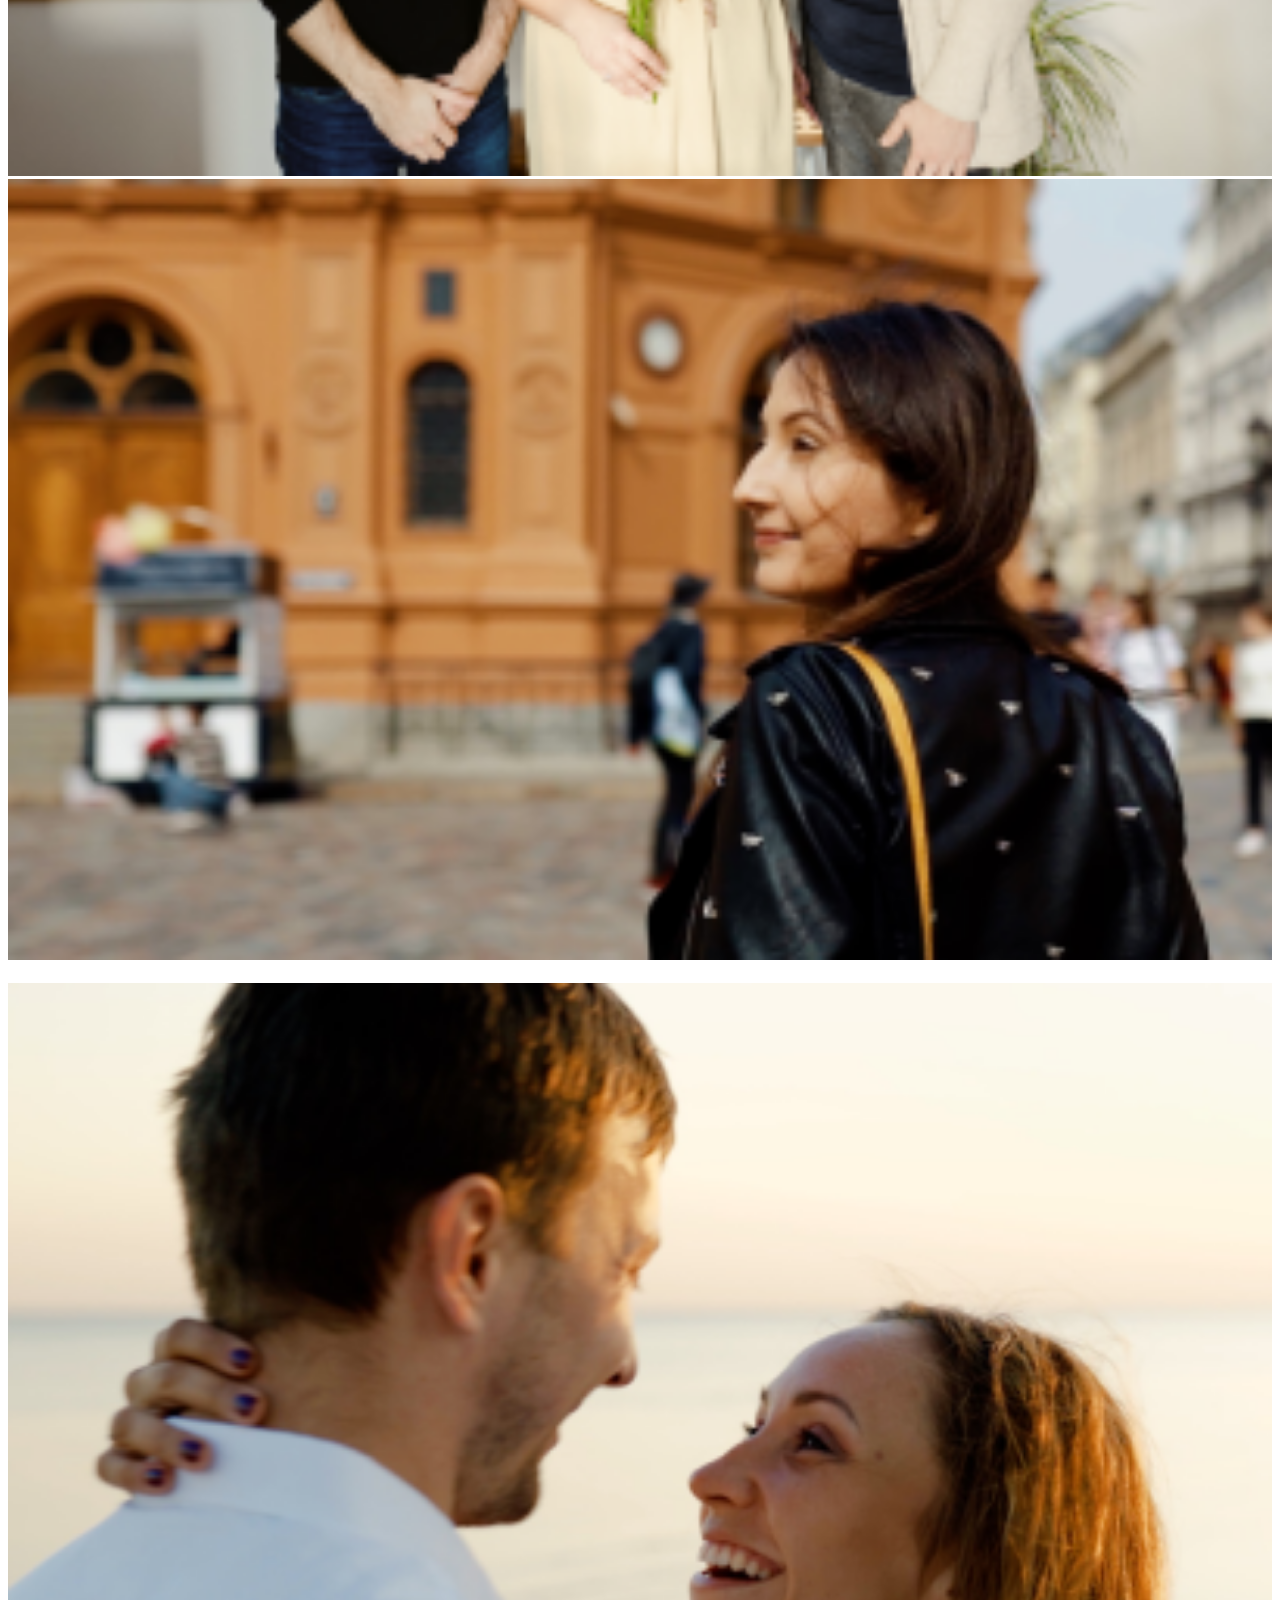
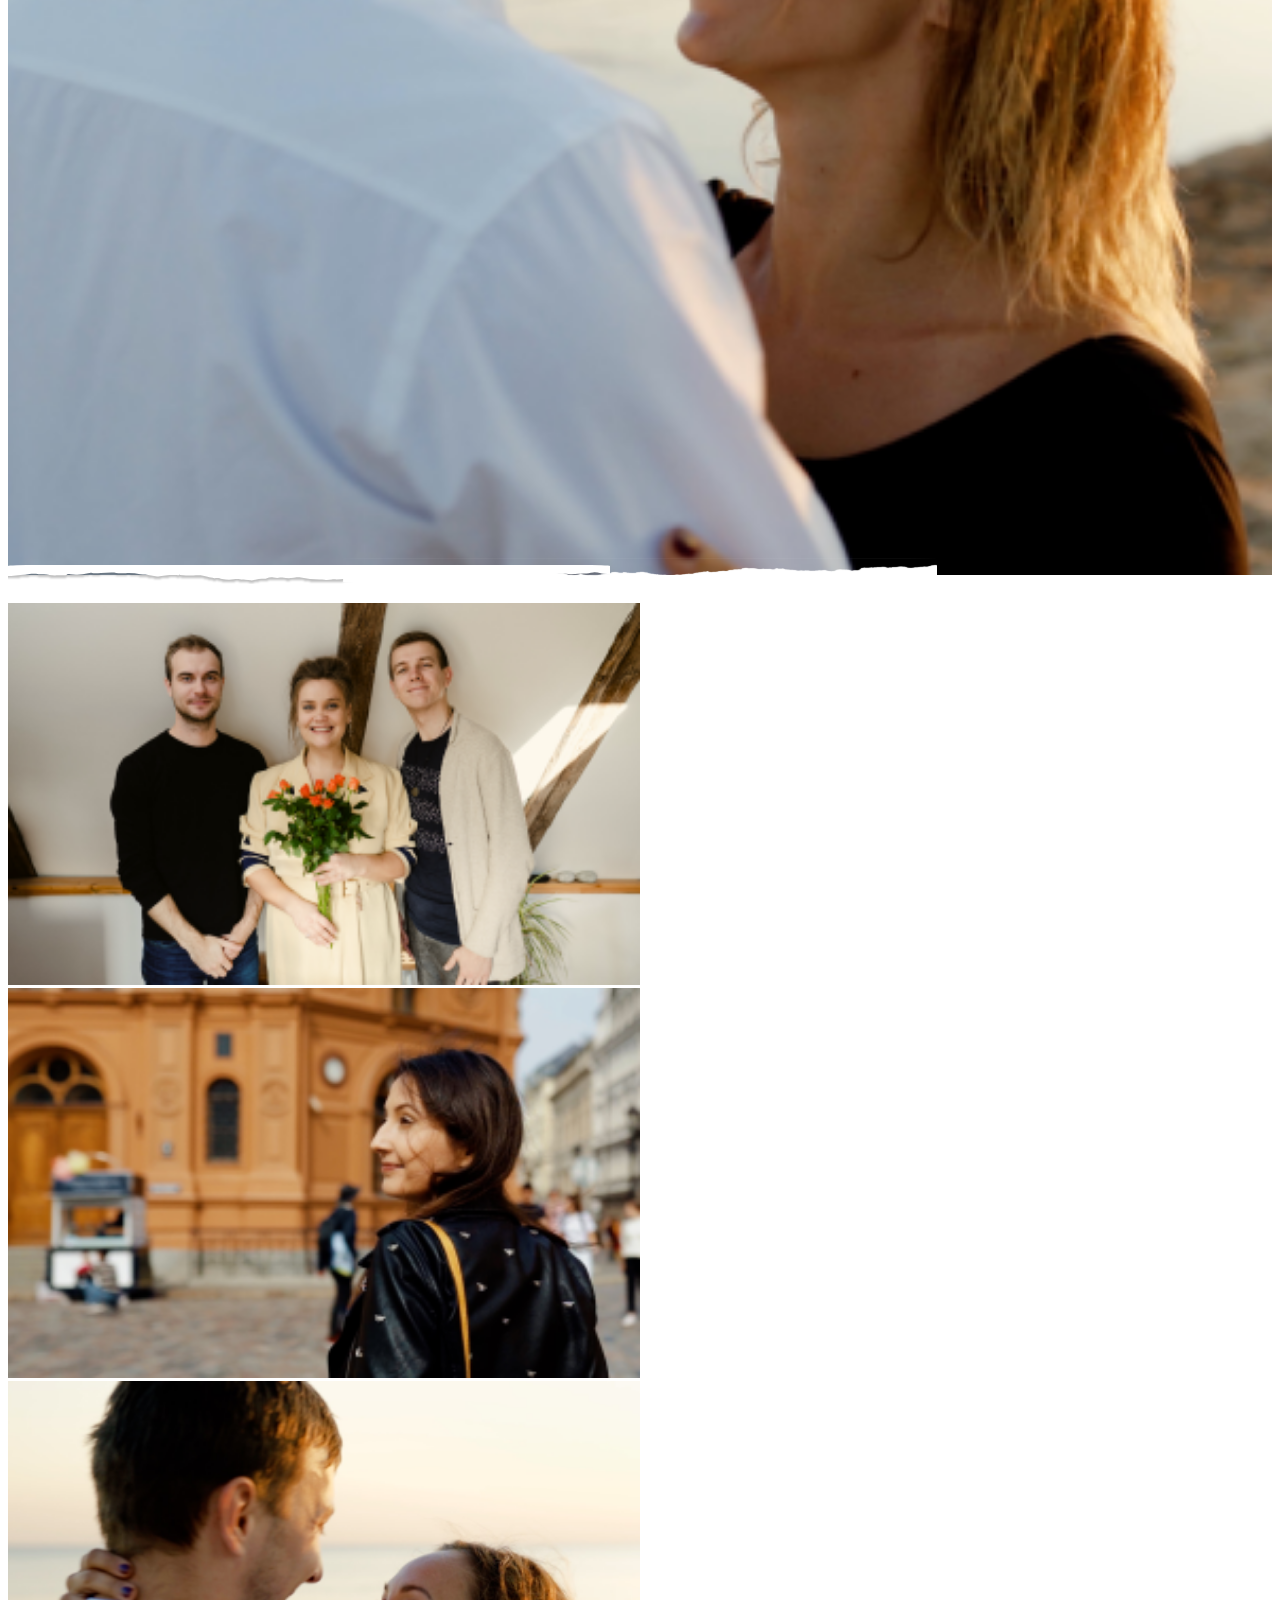
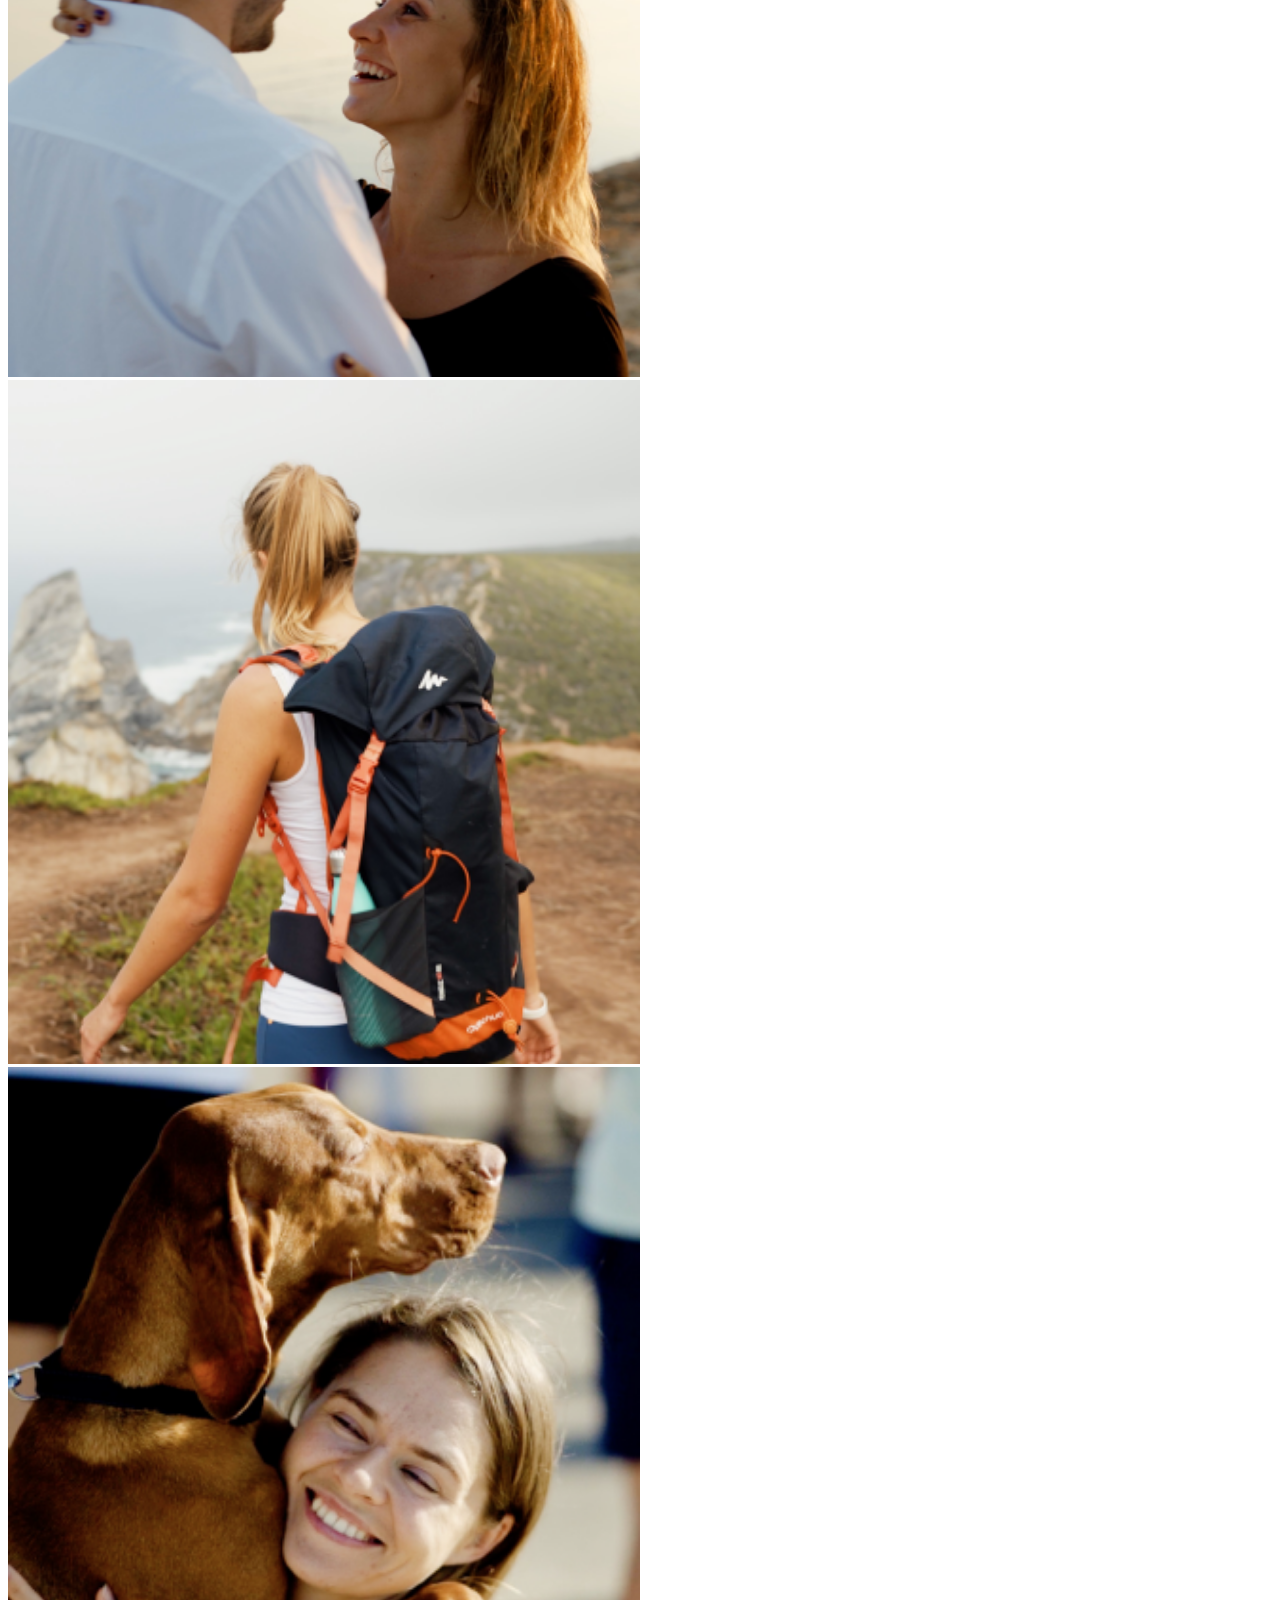
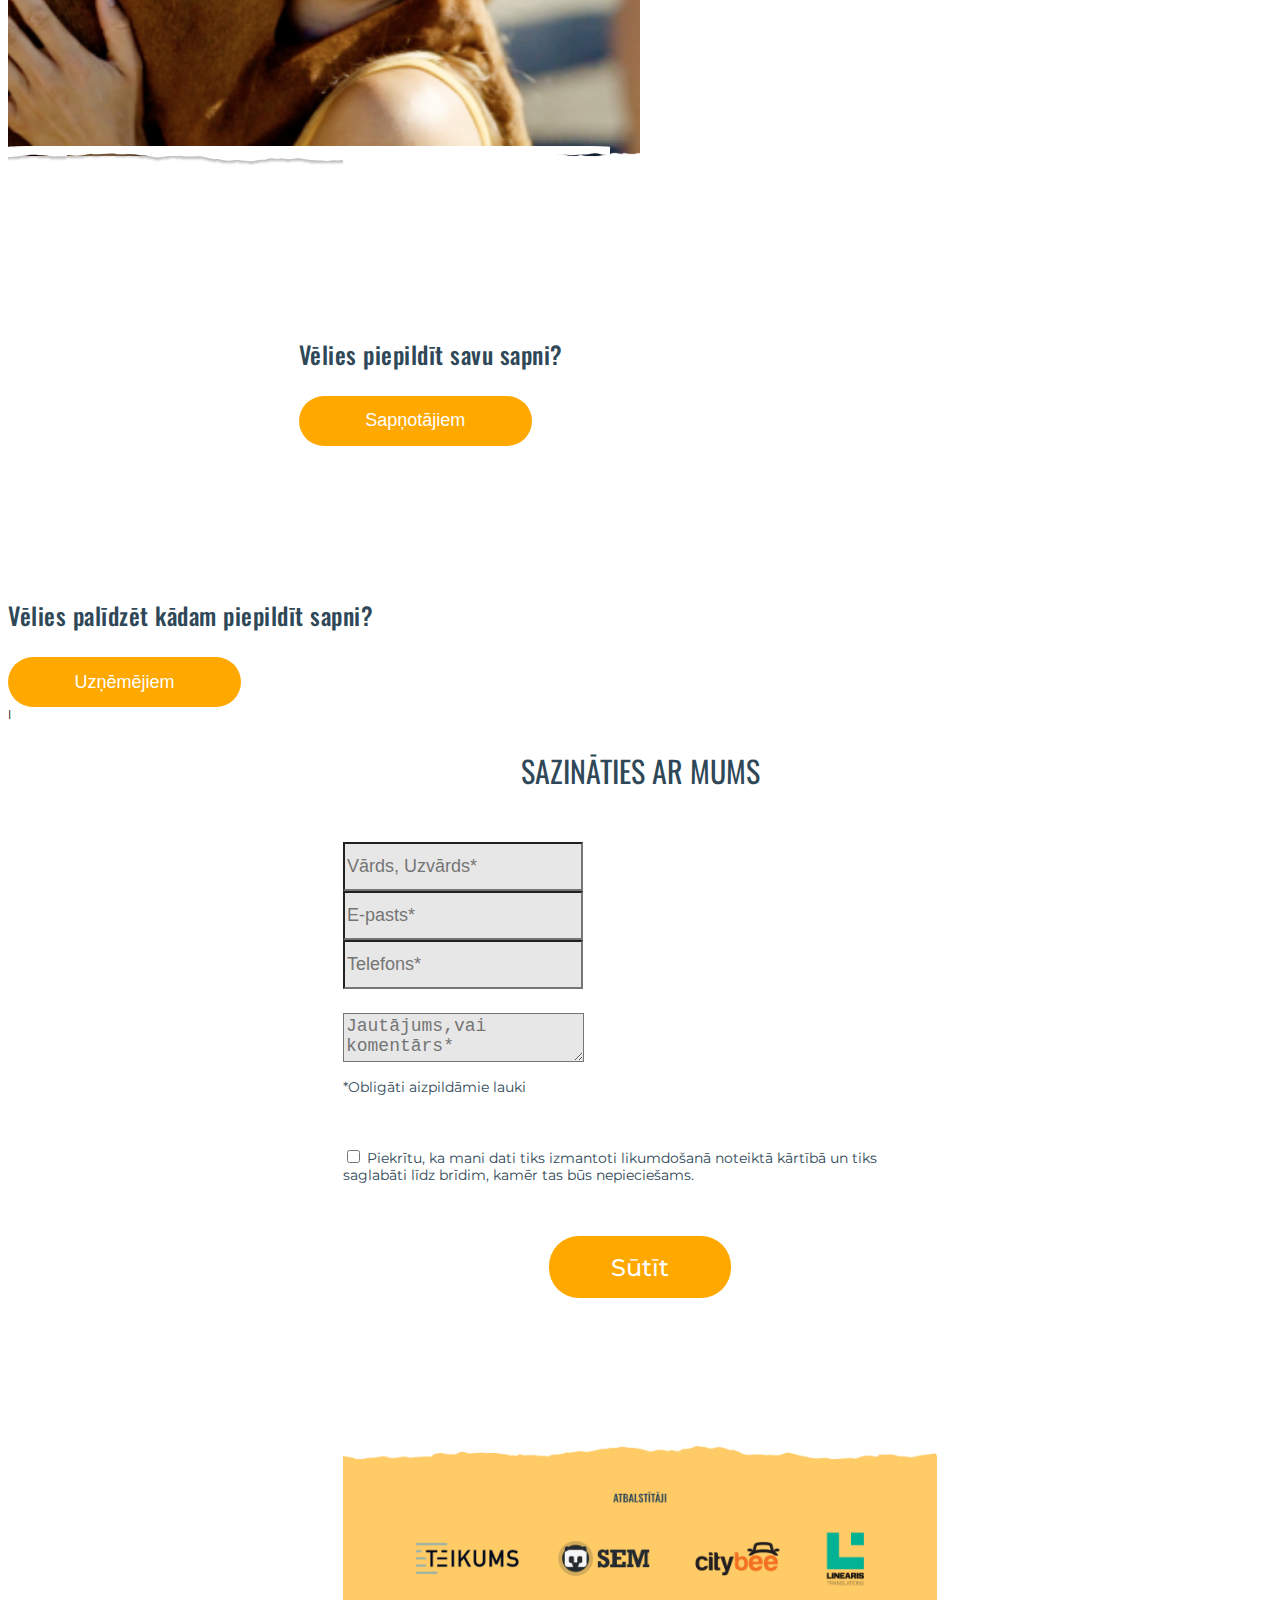
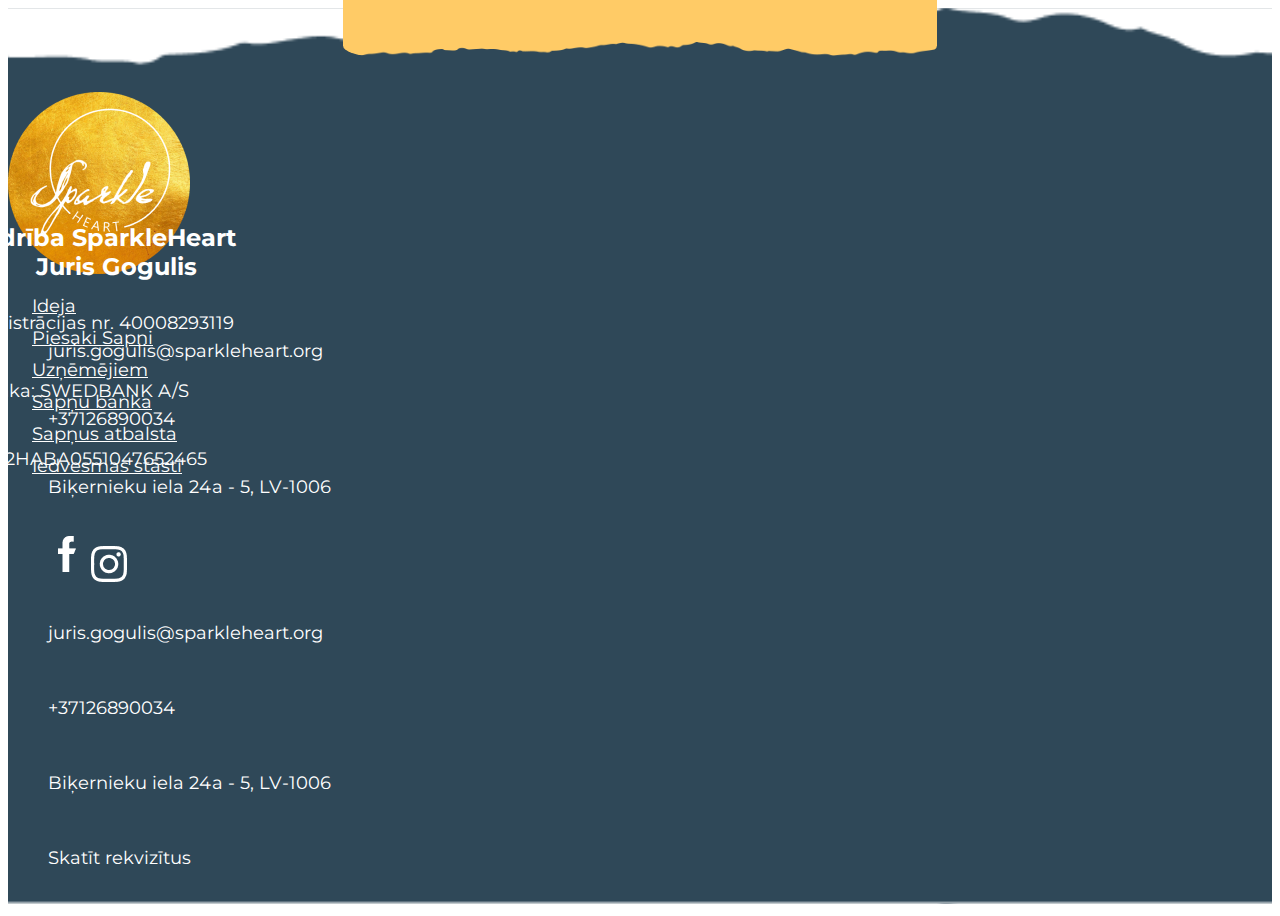
==== commit 29158596: "pixel perfect un responsivitate" ====
--- a/index.html
+++ b/index.html
@@ -1,255 +1,271 @@
 <!DOCTYPE html>
 <lang="lv" class="h-100 width-1366px">
-	<head>
-	
-		<meta charset="UTF-8">
-		<meta name="viewport" content="width=device-width, initial-scale=1">
-		<link rel="stylesheet" href="https://stackpath.bootstrapcdn.com/bootstrap/4.1.3/css/bootstrap.min.css" integrity="sha384-MCw98/SFnGE8fJT3GXwEOngsV7Zt27NXFoaoApmYm81iuXoPkFOJwJ8ERdknLPMO" crossorigin="anonymous">
-		<link rel="stylesheet" href="Assets/css/style.css">
-    	<link href="https://fonts.googleapis.com/css2?family=Montserrat:wght@300&family=Oswald:wght@500&display=swap" rel="stylesheet">
-		<script src="https://ajax.googleapis.com/ajax/libs/jquery/3.5.1/jquery.min.js"></script>
-		<script src="js/theme.js"></script>
-		<link rel="icon" type="png" href="Assets/img/Favicon.png"/>
-	</head>
-	<header>
-		<nav class=" navbar navbar-expand-lg  navbar-light text-black ">
-			<div class="container-fluid ">
-				<a class="navbar-brand"  href="/index.html">
-				<img src="Assets/img/BlackLogo 3.png" alt="Logo" class="nav-stils"></a>
-			
-            <nav class=" navbar  navbar-light mb-4 text-black "></nav>
-				<div class="collapse navbar-collapse" id="navbarNav">
-					<div class="mr-auto"></div>
-					<ul class="navbar-nav nav-fill w-100 " id="blackNavTx">
-						<li class="nav-item">
-							<a class="nav-link" href="Ideja.html">Ideja</a>
-						  </li>
-					  <li class="nav-item active">
-						<a class="nav-link active" href="Piesaki_sapni.html">Piesaki sapni <span class="sr-only">(current) </span></a>
-					  </li>
-					  <li class="nav-item">
-						<a class="nav-link" href="uznemejiem.html">Uzņēmējiem</a>
-					  </li>
-					  <li class="nav-item">
-						<a class="nav-link" href="sapnu_banka.html">Sapņu banka</a>
-					  </li>
-					  <li class="nav-item">
-						<a class="nav-link" href="/sapnus_atbalsta.html">Sapņus atbalsta</a>
-					  </li>
-					  <li class="nav-item">
-						<a class="nav-link" href="/iedvesmas_stasti.html">99 iedvesmas stāsti</a>
-					  </li>
-					  <li class="nav-item">
-						<a class="nav-link" href="#">LV </a>
-					</li>
-					</ul>
-				</div>
-			</div>
-		</nav>
-		</div>
-		</nav>
-		</div>
-
-        <nav class=" .d-block .d-sm-none navbar navbar-light ">
-            <a class="navbar-brand" href="#"></a>
-            <button class="navbar-toggler first-button" type="button" data-toggle="collapse" data-target="#navbarSupportedContent20"
-              aria-controls="navbarSupportedContent20" aria-expanded="false" aria-label="Toggle navigation">
-              <div class="animated-icon1"><span></span><span></span><span></span></div>
-            </button>
-        <div class=" collapse navbar-collapse" id="navbarSupportedContent20">
-            <ul class="navbar-nav mr-auto center" id="menu">
-                <li class="nav-item">
-                    <a class="nav-link" href="/Ideja.html">Ideja</a>
-                  </li>
-              <li class="nav-item active">
-                <a class="nav-link active" href="/Piesaki_sapni.html">Piesaki sapni <span class="sr-only">(current) </span></a>
-              </li>
-              <li class="nav-item">
-                <a class="nav-link" href="/uznemejiem.html">Uzņēmējiem</a>
-              </li>
-              <li class="nav-item">
-                <a class="nav-link" href="/sapnu_banka.html">Sapņu banka</a>
-              </li>
-              <li class="nav-item">
-                <a class="nav-link" href="/sapnus_atbalsta.html">Sapņus atbalsta</a>
-              </li>
-              <li class="nav-item">
-                <a class="nav-link" href="/iedvesmas_stasti.html">99 iedvesmas stāsti</a>
-              </li>
-			  <li class="nav-item">
-				<a class="nav-link" href="#">LV </a>
-			</li>
-            </ul>
-          </div>
-          </nav>
-	</header>
-
-	<body>
-	<button onclick="topFunction()" id="myBtn" title="Go to top">Top</button>
-	<div class="container-fluid " style="padding: 0%; position: relative;">
+<head>
+  <meta charset="UTF-8">
+  <meta name="viewport" content="width=device-width, initial-scale=1">
+  <link rel="stylesheet" href="https://stackpath.bootstrapcdn.com/bootstrap/4.1.3/css/bootstrap.min.css" integrity="sha384-MCw98/SFnGE8fJT3GXwEOngsV7Zt27NXFoaoApmYm81iuXoPkFOJwJ8ERdknLPMO" crossorigin="anonymous">
+  <link rel="stylesheet" href="Assets/css/style.css">
+  <link href="https://fonts.googleapis.com/css2?family=Montserrat:wght@300&family=Oswald:wght@500&display=swap" rel="stylesheet">
+  <script src="https://ajax.googleapis.com/ajax/libs/jquery/3.5.1/jquery.min.js"></script>
+  <script src="js/theme.js"></script>
+  <link rel="icon" type="png" href="Assets/img/Favicon.png"/>
+</head>
+<header>
+  <nav class=" navbar navbar-expand-lg  navbar-light text-black ">
+    <div class="container-fluid ">
+      <a class="navbar-brand"  href="/index.html">
+      <img src="Assets/img/BlackLogo 3.png" alt="Logo" class="nav-stils"></a>
+      <nav class=" navbar  navbar-light mb-4 text-black "></nav>
+      <div class="collapse navbar-collapse" id="navbarNav">
+        <div class="mr-auto"></div>
+        <ul class="navbar-nav nav-fill w-100 " id="blackNavTx">
+          <li class="nav-item">
+            <a class="nav-link" href="Ideja.html">Ideja</a>
+          </li>
+          <li class="nav-item active">
+            <a class="nav-link active" href="Piesaki_sapni.html">Piesaki sapni <span class="sr-only">(current) </span></a>
+          </li>
+          <li class="nav-item">
+            <a class="nav-link" href="uznemejiem.html">Uzņēmējiem</a>
+          </li>
+          <li class="nav-item">
+            <a class="nav-link" href="sapnu_banka.html">Sapņu banka</a>
+          </li>
+          <li class="nav-item">
+            <a class="nav-link" href="sapnus_atbalsta.html">Sapņus atbalsta</a>
+          </li>
+          <li class="nav-item">
+            <a class="nav-link" href="iedvesmas_stasti.html">99 iedvesmas stāsti</a>
+          </li>
+          <li class="nav-item">
+            <a class="nav-link" href="#">LV </a>
+          </li>
+        </ul>
+      </div>
+    </div>
+  </nav>
+  </div>
+  </nav>
+  </div>
+  <nav class=" .d-block .d-sm-none navbar navbar-light ">
+    <a class="navbar-brand" href="#"></a>
+    <button class="navbar-toggler first-button" type="button" data-toggle="collapse" data-target="#navbarSupportedContent20"
+      aria-controls="navbarSupportedContent20" aria-expanded="false" aria-label="Toggle navigation">
+      <div class="animated-icon1"><span></span><span></span><span></span></div>
+    </button>
+    <div class=" collapse navbar-collapse" id="navbarSupportedContent20">
+      <ul class="navbar-nav mr-auto center" id="menu">
+        <li class="nav-item">
+          <a class="nav-link" href="Ideja.html">Ideja</a>
+        </li>
+        <li class="nav-item active">
+          <a class="nav-link active" href="Piesaki_sapni.html">Piesaki sapni <span class="sr-only">(current) </span></a>
+        </li>
+        <li class="nav-item">
+          <a class="nav-link" href="uznemejiem.html">Uzņēmējiem</a>
+        </li>
+        <li class="nav-item">
+          <a class="nav-link" href="sapnu_banka.html">Sapņu banka</a>
+        </li>
+        <li class="nav-item">
+          <a class="nav-link" href="sapnus_atbalsta.html">Sapņus atbalsta</a>
+        </li>
+        <li class="nav-item">
+          <a class="nav-link" href="iedvesmas_stasti.html">99 iedvesmas stāsti</a>
+        </li>
+        <li class="nav-item">
+          <a class="nav-link" href="#">LV </a>
+        </li>
+      </ul>
+    </div>
+  </nav>
+</header>
+<body>
+  <button onclick="topFunction()" id="myBtn" title="Go to top">Top</button>
+  <div class="container-fluid " style="padding: 0%; position: relative;">
     <img src="Assets/img/robotamala.svg" alt="Video" class="center w-100 mala">
-		<img src="Assets/img/Sparkle Video 1.png" alt="Video" class="video w-100">
-		<img src="Assets/img/play.png" alt="poga" class="playpoga" >
-	</div>
-	<div class="container w-100 ">
-		<div class="col-xl-9 w-100 center">
-				<p class="content">SparkleHeart ir biedrība, kas radīta, lai palīdzētu cilvēkiem piepildīt pat pārdrošākos sapņus. Šeit satiekas sapņotāji un viņu atbalstītāji - uzņēmumi, kas sniedz palīdzīgu roku, lai kopā pasauli padarītu par labāku vietu mums visiem.Mēs esam gatavi palīdzēt Tev piepildīt sapni. Kā pamats iedvesmai - tiek radīti arī 99 stāsti par Latvijas sievietēm.
-				</p>
-			</div>
-		</div>
-	</div>
-
-	<div class="container-fluid d-none d-sm-block no-padding">
-		<div class="row no-gutters">
-			<div class="col-sm-3 box img bilde ">
-				<img src="Assets/img/Zanda_1.png" alt="Zanda_1" class="img-fluid">
-			</div>
-			<div class="col-sm-3 box img bilde">
-				<img src="Assets/img/Sibilla_4.png" alt="Sibilla_4" class="img-fluid">
-			</div>
-			<div class="col-sm-3 bilde">
-				<img src="Assets/img/Brinuma_meita-15.png" alt="Brinuma_meita-15" class="img-fluid" width="100%">
-				<img src="Assets/img/Alina_1 1.png" alt="Alina_1" class="img-fluid" width="100%">
-			</div>
-			<div class="col-sm-3 box img bilde">
-				<img src="Assets/img/Anda_2 1.png" alt="Anda_2 1" class="img-fluid">
-			</div>
-			<img src="Assets/img/robotamala.svg" alt="Video" class=" img-fluid center w-100 mala1">
-			<img src="Assets/img/robots_apaksa.svg" alt="Video" class=" img-fluid  center w-100 mala2">
-		</div>
-	</div>
-
-	<div class="container-fluid d-block d-sm-none">
-		<div class="row no-gutters">
-			<div class="col-sm-3 ">
-				<img src="Assets/img/Brinuma_meita-15.png" alt="Brinuma_meita-15" class="img-fluid" width="50%">
-				<img src="Assets/img/Alina_1 1.png" alt="Alina_1" class="img-fluid" width="50%">
-			</div>
-			<div class="col-sm-6  ">
-				<img src="Assets/img/Anda_2 1.png" alt="Anda_2 1" class="img-fluid" width="50%">
-			</div>
-		</div>
-		<div class="row no-gutters">
-			<div class="col-sm-3 ">
-				<img src="Assets/img/Zanda_1.png" alt="Zanda_1" class="img-fluid" width="50%">
-			</div>
-			<div class="col-sm-3">
-				<img src="Assets/img/Sibilla_4.png" alt="Sibilla_4" class="img-fluid" width="50%">
-			</div>
+    <img src="Assets/img/Sparkle Video 1.png" alt="Video" class="video w-100">
+    <img src="Assets/img/play.png" alt="poga" class="playpoga" >
+  </div>
+  <div class="container w-100 ">
+    <div class="col-xl-9 w-100 center">
+      <p class="content">SparkleHeart ir biedrība, kas radīta, lai palīdzētu cilvēkiem piepildīt pat pārdrošākos sapņus. Šeit satiekas sapņotāji un viņu atbalstītāji - uzņēmumi, kas sniedz palīdzīgu roku, lai kopā pasauli padarītu par labāku vietu mums visiem.Mēs esam gatavi palīdzēt Tev piepildīt sapni. Kā pamats iedvesmai - tiek radīti arī 99 stāsti par Latvijas sievietēm.
+      </p>
+    </div>
+  </div>
+  </div>
+  <div class="container-fluid d-none d-sm-block no-padding">
+    <div class="row no-gutters">
+      <div class="col-sm-3 box img bilde ">
+        <img src="Assets/img/Zanda_1.png" alt="Zanda_1" class="img-fluid">
+      </div>
+      <div class="col-sm-3 box img bilde">
+        <img src="Assets/img/Sibilla_4.png" alt="Sibilla_4" class="img-fluid">
+      </div>
+      <div class="col-sm-3 bilde">
+        <img src="Assets/img/Brinuma_meita-15.png" alt="Brinuma_meita-15" class="img-fluid" width="100%">
+        <img src="Assets/img/Alina_1 1.png" alt="Alina_1" class="img-fluid" width="100%">
+      </div>
+      <div class="col-sm-3 box img bilde">
+        <img src="Assets/img/Anda_2 1.png" alt="Anda_2 1" class="img-fluid">
+      </div>
+      <img src="Assets/img/robotamala.svg" alt="Video" class=" img-fluid center w-100 mala1">
+      <img src="Assets/img/robots_apaksa.svg" alt="Video" class=" img-fluid  center w-100 mala2">
+    </div>
+  </div>
+  <div class="container-fluid d-block d-sm-none">
+    <div class="row no-gutters">
+      <div class="col-sm-3 ">
+        <img src="Assets/img/Brinuma_meita-15.png" alt="Brinuma_meita-15" class="img-fluid" width="50%">
+        <img src="Assets/img/Alina_1 1.png" alt="Alina_1" class="img-fluid" width="50%">
+      </div>
+      <div class="col-sm-6  ">
+        <img src="Assets/img/Anda_2 1.png" alt="Anda_2 1" class="img-fluid" width="50%">
+      </div>
+    </div>
+    <div class="row no-gutters">
+      <div class="col-sm-3 ">
+        <img src="Assets/img/Zanda_1.png" alt="Zanda_1" class="img-fluid" width="50%">
+      </div>
+      <div class="col-sm-3">
+        <img src="Assets/img/Sibilla_4.png" alt="Sibilla_4" class="img-fluid" width="50%">
+      </div>
       <img src="Assets/img/robotamala.svg" alt="Video" class="center w-100 mala1">
       <img src="Assets/img/robots_apaksa.svg" alt="Video" class="center w-100 mala2">
-		</div>
-	</div>
-</div>
-	<div class="container-fluid">
-		<div class="row justify-content-center ">
-			<div class="col-xl-6 col-md-6 col-sm-12 text-center">
-				<p class="text-uppercase text-in-caps" id="palidzetSapnotajiem">Vēlies piepildīt savu sapni?</p> 
-				<button class="button pogaSapnotajiem" id="palidzetSapnotajiem">Sapņotājiem</button>
-			</div>
-			<div class="col-xl-6  col-md-6 col-sm-12 text-center">
-				<p class="text-uppercase text-in-caps" id="piepilditUznemejiem"> Vēlies palīdzēt kādam piepildīt sapni?</p>
-				<button class="button pogaUznemejiem" id="piepilditUznemejiem">Uzņēmējiem</button>
-			</div>
-		</div>
-	</div>l
+    </div>
+  </div>
+  </div>
+  <div class="container-fluid">
+    <div class="row justify-content-center ">
+      <div class="col-xl-6 col-md-6 col-sm-12 text-center">
+        <p class="text-uppercase text-in-caps" id="palidzetSapnotajiem">Vēlies piepildīt savu sapni?</p>
+        <button class="button pogaSapnotajiem" id="palidzetSapnotajiem">Sapņotājiem</button>
+      </div>
+      <div class="col-xl-6  col-md-6 col-sm-12 text-center">
+        <p class="text-uppercase text-in-caps" id="piepilditUznemejiem"> Vēlies palīdzēt kādam piepildīt sapni?</p>
+        <button class="button pogaUznemejiem" id="piepilditUznemejiem">Uzņēmējiem</button>
+      </div>
+    </div>
+  </div>
+  l
   <div class="col-12 ">
     <p class="sazinaties">SAZINĀTIES AR MUMS</p>
   </div>
-	</main>
-	<form class="col-md-4 col-md-6 col-sm-12 center">
-		<div class="row ">
-			<div class="col-md-6 mb-3 ">
-				<input type="text" class="form-control peleksfons"  placeholder="Vārds, Uzvārds*">
-			</div>
-			<div class="col-md-6 mb-3 ">
-				<input type="email" class="form-control peleksfons" placeholder="E-pasts*">
-			</div>
-		</div>
-		<div class="row m-0  ">
-			<input type="number" class="form-control peleksfons"  placeholder="Telefons*" >
-		</div>
-		<div class="form-group mt-3">
-			<textarea class="form-control peleksfons" rows="8.5" placeholder="Jautājums,vai komentārs*" ></textarea>
-		</div>
-		<div class="form-info-text">
-			<p class="p nbsp-after zemtabulas">
-				*Obligāti aizpildāmie lauki
-			</p>
-		</div>
-		</div>
-		<div class="form-group">
-			<div class="form-check zemtabulas" >
-				<input class="form-check-input" type="checkbox" id="gridCheck">
-				<label class="form-check-label" for="gridCheck">
-				Piekrītu, ka mani dati tiks izmantoti likumdošanā noteiktā kārtībā un tiks saglabāti līdz brīdim, kamēr tas būs nepieciešams.
-				</label>
-			</div>
-		</div>
-		<div class="form-info-text">
-			<p class="p nbsp-after pazinojums" id="pazinojums">Paldies, ka sapņo!</p>
-            <p class=" zemtabulas2 pazinojums" id="pazinojums">Ja Tavs sapnis tiks izvēlēts, mēs ar Tevi sazināsimies.</p>
-		<button type="button" class="btn btn-primary center" id="sutit" >Sūtīt</button>
+  </main>
+  <form class="col-md-4 col-md-6 col-sm-12 center">
+    <div class="row ">
+      <div class="col-md-6 mb-3 ">
+        <input type="text" class="form-control peleksfons"  placeholder="Vārds, Uzvārds*">
+      </div>
+      <div class="col-md-6 mb-3 ">
+        <input type="email" class="form-control peleksfons" placeholder="E-pasts*">
+      </div>
+    </div>
+    <div class="row m-0  ">
+      <input type="number" class="form-control peleksfons"  placeholder="Telefons*" >
+    </div>
+    <div class="form-group mt-3">
+      <textarea class="form-control peleksfons" rows="8.5" placeholder="Jautājums,vai komentārs*" ></textarea>
+    </div>
+    <div class="form-info-text">
+      <p class="p nbsp-after zemtabulas">
+        *Obligāti aizpildāmie lauki
+      </p>
+    </div>
+    </div>
+    <div class="form-group">
+      <div class="form-check zemtabulas" >
+        <input class="form-check-input" type="checkbox" id="gridCheck">
+        <label class="form-check-label" for="gridCheck">
+        Piekrītu, ka mani dati tiks izmantoti likumdošanā noteiktā kārtībā un tiks saglabāti līdz brīdim, kamēr tas būs nepieciešams.
+        </label>
+      </div>
+    </div>
+    <div class="form-info-text">
+      <p class="p nbsp-after pazinojums" id="pazinojums">Paldies, ka sapņo!</p>
+      <p class=" zemtabulas2 pazinojums" id="pazinojums">Ja Tavs sapnis tiks izvēlēts, mēs ar Tevi sazināsimies.</p>
+      <button type="button" class="btn btn-primary center" id="sutit" >Sūtīt</button>
     </div>
   </form>
   <div class="container-fluid no-padding" style="padding: 0%; margin-top:100px; position: relative; bottom: -4em;">
-		<img src="Assets/img/Atbalstītaji.png" alt="Video" class="center w-100">
-	</div>
-	<footer>
+    <img src="Assets/img/Atbalstītaji.png" alt="Video" class="center w-100">
+  </div>
+  <footer>
     <div class="container-fluid no-padding">
       <div class="view image-fluid " style="background-image:url(Assets/img/footer_fons.png); background-size: cover; background-position: center center; padding-top: 7em;">
-  		<div class="row">
-  			<div class="col-xl-3 col-sm-6 text-center ">
-          <img src="Assets/img/GoldenV2Logo 3.png" alt="Logo" class="image-fluid">
-        	</div>
-  		
-  		<div class="col-xl-3 d-none d-xl-block">
-  			<ul class="no-bullets footer-col-1"> 
-            	<li><a href="#">Ideja</a></li>
-            	<li><a href="#">Piesaki Sapni</a></li>
-            	<li><a href="#">Uzņēmējiem</a></li>
-            	<li><a href="#">Sapņu banka</a></li>
-				<li><a href="#">Sapņus atbalsta</a></li>
-				<li><a href="#">Iedvesmas stāsti</a></li>
-         	 </ul>
-  		</div>
-  		<div class="col-xl-3 d-none d-xl-block" id="Col2Foot">
-			<ul class="no-bullets footer-col-1"> 
-           	 	<li><h4>Biedrība SparkleHeart</h4></li>
-    	       	<li><p>Reģistrācijas nr. 40008293119</p></li>
-	            <li><p>Banka: SWEDBANK A/S</p></li>
-           	 	<li><p>LV52HABA0551047652465</p></li>
-          </ul>
-        </div> 
-		<div class="col-xl-3 col-md-3">
-			<ul class="no-bullets footer-col-1 text-right" > 
-           	 	<li class=""><h4 href="#">Juris Gogulis</h4></li>
-    	       	<li class="d-none d-xl-block"><p href="#">juris.gogulis@sparkleheart.org</p></li>
-	            <li class="d-none d-xl-block"><p href="#">+37126890034</p></li>
-           	 	<li class="d-none d-xl-block"><p href="#">Biķernieku iela 24a - 5, LV-1006</p></li>
-				<img class=logo src="Assets/img/fb_logo.png" alt="FB logo">
-				<img class=logo src="Assets/img/insta_logo.png"  alt="Instagram logo">
-
-
-          </ul>
-        </div> 
-		<div class="col-sm-12  text-sm-left d-block d-sm-none ">
-			<ul class="no-bullets" > 
-           	 	<li><p href="#">juris.gogulis@sparkleheart.org</p></li>
-    	       	<li><p href="#">+37126890034</p></li>
-	            <li><p href="#">Biķernieku iela 24a - 5, LV-1006</p></li>
-           	 	<li><p href="#">Skatīt rekvizītus</p></li>
-          </ul>
-        </div> 
-		</div>
-      </div>
-    </div>
-	</footer>
-	<script src="https://cdn.jsdelivr.net/npm/popper.js@1.16.1/dist/umd/popper.min.js" integrity="sha384-9/reFTGAW83EW2RDu2S0VKaIzap3H66lZH81PoYlFhbGU+6BZp6G7niu735Sk7lN" crossorigin="anonymous"></script>
-	<script src="https://stackpath.bootstrapcdn.com/bootstrap/4.5.2/js/bootstrap.min.js" integrity="sha384-B4gt1jrGC7Jh4AgTPSdUtOBvfO8shuf57BaghqFfPlYxofvL8/KUEfYiJOMMV+rV" crossorigin="anonymous"></script>
-	<script> 
-		var mybutton = document.getElementById("myBtn");
-		window.onscroll = function() {scrollFunction()};
-	</script>	
+        <div class="row">
+          <div class="col-xl-3 col-sm-6 text-center ">
+            <img src="Assets/img/GoldenV2Logo 3.png" alt="Logo" class="image-fluid">
+          </div>
+          <div class="col-xl-3 d-none d-xl-block">
+            <ul class="no-bullets footer-col-1" style="padding-left: 24px;" id="kolonna-1">
+              <li class="col-1"><a href="#">Ideja</a></li>
+              <li class="col-1"><a href="#">Piesaki Sapni</a></li>
+              <li class="col-1"><a href="#">Uzņēmējiem</a></li>
+              <li class="col-1"><a href="#">Sapņu banka</a></li>
+              <li class="col-1"><a href="#">Sapņus atbalsta</a></li>
+              <li class="col-1"><a href="#">Iedvesmas stāsti</a></li>
+            </ul>
+          </div>
+          <div class="col-xl-3 d-none d-xl-block" id="Col2Foot">
+            <ul class="no-bullets footer-col-1">
+              <li>
+                <h4>Biedrība SparkleHeart</h4>
+              </li>
+              <li>
+                <p>Reģistrācijas nr. 40008293119</p>
+              </li>
+              <li>
+                <p>Banka: SWEDBANK A/S</p>
+              </li>
+              <li>
+                <p>LV52HABA0551047652465</p>
+              </li>
+            </ul>
+          </div>
+          <div class="col-xl-3 col-md-3">
+            <ul class="no-bullets footer-col-1 text-right" >
+              <li class="">
+                <h4 href="#">Juris Gogulis</h4>
+              </li>
+              <li class="d-none d-xl-block">
+                <p href="#">juris.gogulis@sparkleheart.org</p>
+              </li>
+              <li class="d-none d-xl-block">
+                <p href="#">+37126890034</p>
+              </li>
+              <li class="d-none d-xl-block">
+                <p href="#">Biķernieku iela 24a - 5, LV-1006</p>
+              </li>
+              <img class=logo src="Assets/img/fb_logo.png" alt="FB logo">
+              <img class=logo src="Assets/img/insta_logo.png"  alt="Instagram logo">
+            </ul>
+          </div>
+          <div class="col-sm-12  text-sm-left d-block d-sm-none ">
+            <ul class="no-bullets" >
+              <li>
+                <p href="#">juris.gogulis@sparkleheart.org</p>
+              </li>
+              <li>
+                <p href="#">+37126890034</p>
+              </li>
+              <li>
+                <p href="#">Biķernieku iela 24a - 5, LV-1006</p>
+              </li>
+              <li>
+                <p href="#">Skatīt rekvizītus</p>
+              </li>
+            </ul>
+          </div>
+        </div>
+      </div>
+    </div>
+  </footer>
+  <script src="https://cdn.jsdelivr.net/npm/popper.js@1.16.1/dist/umd/popper.min.js" integrity="sha384-9/reFTGAW83EW2RDu2S0VKaIzap3H66lZH81PoYlFhbGU+6BZp6G7niu735Sk7lN" crossorigin="anonymous"></script>
+  <script src="https://stackpath.bootstrapcdn.com/bootstrap/4.5.2/js/bootstrap.min.js" integrity="sha384-B4gt1jrGC7Jh4AgTPSdUtOBvfO8shuf57BaghqFfPlYxofvL8/KUEfYiJOMMV+rV" crossorigin="anonymous"></script>
+  <script> 
+    var mybutton = document.getElementById("myBtn");
+    window.onscroll = function() {scrollFunction()};
+  </script>	
 </body>
-</html>
+</html>--- a/Assets/css/style.css
+++ b/Assets/css/style.css
@@ -133,10 +133,17 @@
 }
 
 
+
 .nav-stils {
     padding-right: 2rem;
     padding-left: 3rem;
     padding-bottom: 2rem;
+}
+
+.nav-stils-i {
+    padding-right: 2rem;
+    padding-left: 4rem;
+    padding-bottom: 3rem;
 }
 
 .video {
@@ -188,8 +195,7 @@
 
 .mala1 {
     position: absolute;
-    align-content: flex-start;
-    transform: translate(0, 20%);
+    margin-top: -1%;
 
 }
 
@@ -241,6 +247,21 @@
     border-radius: 5%;
 }
 
+a:hover {
+    color: #0056b3;
+    text-decoration: underline;
+    text-decoration-color: FFA800;
+    text-decoration-line: underline;
+}
+
+.center-i {
+    display: block;
+    margin-left: auto;
+    margin-right: auto;
+    width: 47%;
+    border-radius: 5%;
+}
+
 .pogaSapnotajiem,
 .pogaUznemejiem {
 
@@ -303,22 +324,6 @@
     line-height: 29px;
 }
 
-#sutit_piesakiSapni {
-    width: 182px;
-    height: 62px;
-    background-color: #FFA800;
-    border: none;
-    color: white;
-    text-align: center;
-    font-size: 24px;
-    border-radius: 30px;
-    font-weight: 500;
-    font-family: Montserrat;
-    margin-top: 6%;
-    align-items: center;
-    line-height: 29px;
-    margin-bottom: 24%;
-}
 
 
 
@@ -447,20 +452,6 @@
 
 }
 
-.secoondarytxtPS {
-    height: 49px;
-    font-family: Montserrat;
-    font-style: normal;
-    font-weight: normal;
-    font-size: 24px;
-    line-height: 22px;
-    text-align: center;
-    color: #2F4858;
-
-    margin-top: 5%;
-
-
-}
 
 .secoondarytxt {
     height: 49px;
@@ -501,7 +492,7 @@
     padding-left: 7%;
 }
 
-.virsraksts {
+.virsraksts-i {
     font-family: Oswald;
     font-style: normal;
     font-weight: 500;
@@ -511,6 +502,8 @@
     align-items: center;
     text-align: center;
     color: #2F4858;
+    margin-top: 3.7%;
+    letter-spacing: 1.1px;
 
 
 
@@ -528,20 +521,6 @@
     color: #2F4858;
     margin-top: 46px;
     margin-bottom: 63px;
-}
-
-
-.virsrakstsPS {
-    font-family: Oswald;
-    font-style: normal;
-    font-weight: 500;
-    font-size: 48px;
-    line-height: 71px;
-    display: block;
-    align-items: center;
-    text-align: center;
-    color: #2F4858;
-    margin-top: 3.3%;
 }
 
 
@@ -653,17 +632,10 @@
     padding-bottom: 5em;
 }
 
-.sapnis_atts {
-    margin-top: 8%;
-    padding-left: 4em;
-}
-
-
-
-.sapnis_attb {
-    margin-top: 8%;
-    padding-right: 3em;
-}
+
+
+
+
 
 #map {
     height: 648px;
